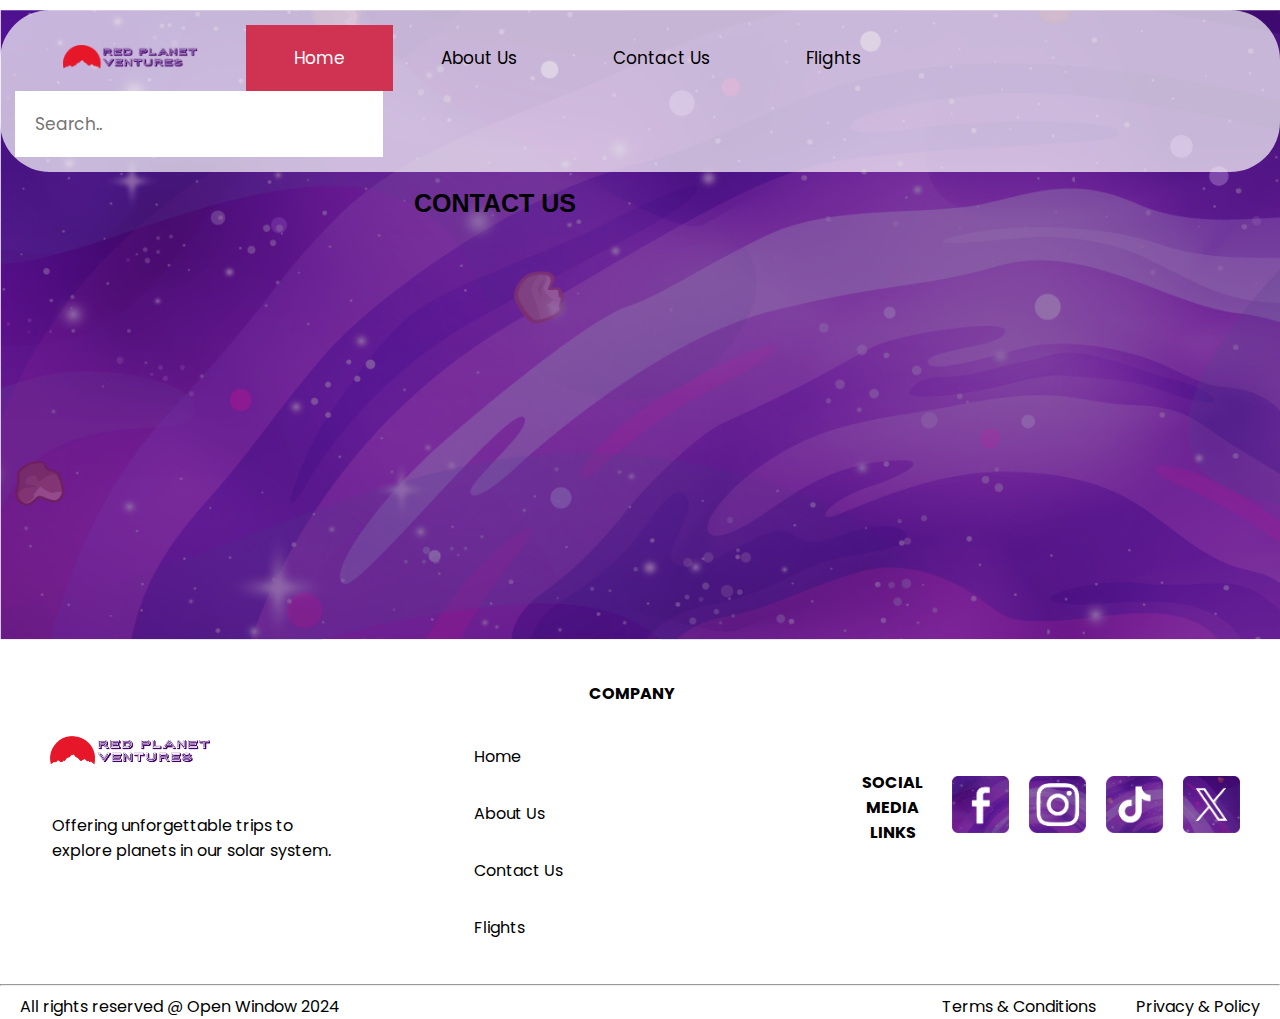
==== pages/About_Us.html @ e1e3e8b7 "Code was changed" ====
<!DOCTYPE html>
<html lang="en">
<head>

    <meta charset="UTF-8">
    <meta http-equiv="X-UX-Compatible" content="IE-edge">
    <meta name="viewport" content="width=device-width, initial-scale=1.0"/> 
    <meta name="keyword" content="HTML, CSS, Template, Bootstrap">
    <meta name="author" content="Nastasya Brink 241346">

    <title>RED PLANET VENTURES</title>

    <!--link bootstrap
        link javascript
        link Google Font files
        link CSS-->

    <link rel="stylesheet" href="../css/main.css">
    <link rel="preconnect" href="https://fonts.googleapis.com">
    <link rel="preconnect" href="https://fonts.gstatic.com" crossorigin>
    <link href="https://fonts.googleapis.com/css2?family=Poppins:ital,wght@0,100;0,200;0,300;0,400;0,500;0,600;0,700;0,800;0,900;1,100;1,200;1,300;1,400;1,500;1,600;1,700;1,800;1,900&display=swap" rel="stylesheet">
</head>

<body>
    <div class="flexHeaderImageContainer2">
    <nav>
        <div class="topNav">

            <a href="../index.html"><img src="../assets/RedPlanetVentures/RedPlanetVentures/Assets/Images/logo.png" width="135px"></a>
    
            <div class="topNavRight">
                <a class="active" href="../index.html">Home</a>
                <a href="About_Us.html">About Us</a>
                <a href="Contact_Us.html">Contact Us</a>
                <a href="Flights.html">Flights</a>
                <input type="text" placeholder="Search..">
            </div>
           </div>
    </nav>

    <header>
        <div class="flexContactContainer">
            <div class="flexHeadingContainer"><h1>Contact Us</h1></div>
            </div>
        </div>
    </header>

    <section>
        
    </section>

    <section>
        
    </section>

    <footer>
        <div class="flexFooterContainer">
            <div class="flexFooterContainer1">
                <div class="flexFooterItem1"><img src="../assets/RedPlanetVentures/RedPlanetVentures/Assets/Images/logo.png"></div>
                    <br>
                <p>Offering unforgettable trips to
                explore planets in our solar
                system. </p>
            </div>
    
            <div class="flexFooterContainer2">
                <h4>Company</h4>
                <p>Home</p>
                <p>About Us</p>
                <p>Contact Us</p>
                <p>Flights</p>
            </div>
    
            <h4>Social Media links</h4>
    
            <div class="flexFooterContainer3">
            
                <div class="flexFooterItem2"><img src="../assets/RedPlanetVentures/RedPlanetVentures/Assets/Images/smFacebook.png"></div>
    
                <div class="flexFooterItem2"><img src="../assets/RedPlanetVentures/RedPlanetVentures/Assets/Images/smInstagram.png"></div>
    
                <div class="flexFooterItem2"><img src="../assets/RedPlanetVentures/RedPlanetVentures/Assets/Images/smTicktock.png"></div>
    
                <div class="flexFooterItem2"><img src="../assets/RedPlanetVentures/RedPlanetVentures/Assets/Images/smX.png"></div>
    
            </div>
            </div>
            <hr class="solid">
            <div class="flexFooterContainer4">
    
               
            
                <div class="flexFooterItem6">
                    <div >All rights reserved @ Open Window 2024</div></div>
                <div class="flexFooterItem7">
                    <div>Terms & Conditions</div>
                    <div>Privacy & Policy</div>
                    </div></div>
               
    </footer>

    <script src="js/script.js"></script>
</body>
</html>
---- css/main.css ----
body {
    margin: 0;
    font-family: 'Poppins', sans-serif;
    width: 100%;
}

/*Headings/ text settings starts here............................................................................................................................................................................................*/  


h1{
    font-family: 'Porter-sans-inline-block-webfont', sans-serif;
    font-size: 25px;
    color: #000000;
    text-align: left;
    text-transform: uppercase;
    letter-spacing: 0px;
    margin-left: 30px;
}

h2{
    font-family: 'Poppins', sans-serif;
    font-size: 25px;
    color: #000000;
    text-align: left;
    text-transform: uppercase;
    letter-spacing: 0px;
    margin-left: 30px;
}

h2.heading{
    font-family: 'Poppins', sans-serif;
    font-size: 25px;
    color: #ffffff;
    text-align: left;
    text-transform: uppercase;
    letter-spacing: 0px;
    margin-left: 30px;
}

h3{
    font-family: 'Poppins', sans-serif;
    font-size: 16px;
    color: #000000;
    text-align: center;
    text-transform: uppercase;
    letter-spacing: 0px;
}

h3.heading{
    font-family: 'Poppins', sans-serif;
    font-size: 40px;
    color: #ffffff;
    text-align: left;
    text-transform: uppercase;
    letter-spacing: 0px;
    margin-left: 50px;
}

h4{
    font-family: 'Poppins', sans-serif;
    font-size: 16px;
    color: #000000;
    text-align: center;
    text-transform: uppercase;
    letter-spacing: 0px;
}

h5{
    color: #000000;
    text-align: center;
    font-family: 'Poppins', sans-serif;
    font-style: normal;
}

h6{
    color:#48aebf;
    text-align: left;
    font-family: 'Poppins', sans-serif;
    font-style: normal;
    margin-left: 30px;
}

.text6{
    color:#ffffff;
    text-align: left;
    font-family: 'Poppins', sans-serif;
    font-style: normal;
    font-size: 15px;
    margin-left: 50px;
    margin-bottom: 15px;
}

.text7{
    color:#000000;
    text-align: left;
    font-family: 'Poppins', sans-serif;
    font-style: normal;
    font-size: 15px;
}

p{
    font-family: 'Poppins', sans-serif;
    font-size: 16px;
    color: #000000;
    text-align: left;
    letter-spacing: 0px;
    margin-right: 20px;
    padding-left: 2em;
    padding-right: 2em;
}

.text{
    font-family: 'Poppins', sans-serif;
    font-size: 16px;
    color: #ffffff;
    text-align: left;
    letter-spacing: 0px;
    margin-right: 20px;
    padding-left: 2em;
    padding-right: 2em;
}

/*Headings/ text settings starts here............................................................................................................................................................................................*/ 

.flexHeaderImageContainer{
    background-image: url(../assets/RedPlanetVentures/RedPlanetVentures/Assets/Images/homePageHeader.png);
    background-size: cover;
    width: 100%;
    height: 100vh;
}

.flexHeaderImageContainer2{
    background-image: url(../assets/RedPlanetVentures/RedPlanetVentures/Assets/Images/headerbackBack.png);
    background-size: cover;
    width: 100%;
    height: 70vh;
}

/*navigation bar starts here............................................................................................................................................................................................*/  

/*navigation bar*/  
.topNav{ 
    overflow: hidden;
    background-color: #ffffffb1;
    margin-top: 10px;
    padding: 15px;
    border-radius: 50px;
}

/* links inside the navigation bar */
.topNav a{
    float: left;
    display: block;
    color: rgb(0, 0, 0);
    text-align: center;
    padding: 20px 48px;
    text-decoration: none;
    font-size: 17px;
}

.topNav img{
    float: left;
}

.topNavCenter {
    float: center;
}

/* Change the color of links on hover */
.topNav a:hover {
    background-color: #ddd;
    color: black;
}

/* "active" element to highlight the current page */
.topNav a.active {
    background-color: #d03252;
    color: white;
}

.topNav a.active:hover {
    background-color: #ddd;
    color: black;
}

/* search box inside the navigation bar */
.topNav input[type=text] {
    padding: 20px;
    border: none;
    margin-right: 16px;
    font-size: 17px;
    font-family: 'Poppins', sans-serif;
}

/*navigation bar ends here............................................................................................................................................................................................*/ 

.flexHomeContainer1{
    display: flex;
    width: 50%;
    max-width: 50%;
    flex-direction: row;
    align-items: left;
    justify-content: left;
    margin-top: 520px;
    margin-left: 100px;
    font-family: 'Poppins', sans-serif;
}

.flexHomeItem1 img{
    width: 350px;
    margin-left: 20px;
}

@font-face {
    font-family: 'PorterSans';
    src: url(../assets/RedPlanetVentures/RedPlanetVentures/Assets/Fonts/porter_sans_block/porter-sans-inline-block-webfont.woff) format(".woff");
}

.flexHomeContainerItem h1{
        max-width: 607px;
        text-align: center;
        margin: auto;
        font-size: 35px;
        font-family: 'PorterSans';
}
      
.flexHomeContainerItem h2{
    max-width: 607px;
    text-align: center;
    margin: auto;
    font-size: 25px;
    font-family: 'PorterSans';
}

.flexHomeContainer2{
    display: flex;
    width: 100%;
    height: 700px;
    flex-direction: row;
    background-color: #6a00bc;
}

.flexHomeItem1 img{
    width: 609px;
    height:  649px;
    text-align: left;
    margin: 50px;
}

.flexHomeContainer3{
    width: 50%;
    display: flex;
    flex-direction: column;
    justify-content: flex-start;
}

/*Slideshow starts here............................................................................................................................*/
* {box-sizing:border-box}

/* Slideshow container */
.slideshow-container {
  max-width: 1000px;
  position: relative;
  margin: auto;
}

/* Hide the images by default */
.mySlides {
  display: none;
}

/* Next & previous buttons */
.prev, .next {
  cursor: pointer;
  position: absolute;
  top: 50%;
  width: auto;
  margin-top: -22px;
  padding: 16px;
  color: white;
  font-weight: bold;
  font-size: 18px;
  transition: 0.6s ease;
  border-radius: 0 3px 3px 0;
  user-select: none;
}

/* Position the "next button" to the right */
.next {
  right: 0;
  border-radius: 3px 0 0 3px;
}

/* On hover, add a black background color with a little bit see-through */
.prev:hover, .next:hover {
  background-color: rgba(0,0,0,0.8);
}

/* Caption text */
.text {
  color: #f2f2f2;
  font-size: 15px;
  padding: 8px 12px;
  position: absolute;
  bottom: 8px;
  width: 100%;
  text-align: center;
}

/* Number text (1/4 etc) */
.numbertext {
  color: #f2f2f2;
  font-size: 12px;
  padding: 8px 12px;
  position: absolute;
  top: 0;
}

/* The dots/bullets/indicators */
.dot {
  cursor: pointer;
  height: 15px;
  width: 15px;
  margin: 0 2px;
  background-color: #bbb;
  border-radius: 50%;
  display: inline-block;
  transition: background-color 0.6s ease;
}

.active, .dot:hover {
  background-color: #717171;
}

/* Fading animation */
.fade {
  animation-name: fade;
  animation-duration: 1.5s;
}

@keyframes fade {
  from {opacity: .4}
  to {opacity: 1}
}

/*Slideshow end here............................................................................................................................*/

.flexHomeContainer4{
    display: flex;
    text-align: center;
    justify-content: center;
    padding: 5px;
    width: 30%;
    flex-direction: column;
    margin-left: 30px;
}

.button1{
    border: none;
    border-radius: 12px;
    color: rgb(255, 255, 255);
    background-color: #ff0000;
    width: 40%;
    padding: 17px 7px;
    text-align: center;
    text-decoration: none;
    display: inline-block;
    font-size: 16px;
    margin: 4px 2px;
    margin-left: 30px;
    transition-duration: 0.4s;
    cursor: pointer;
}

.button1:hover {
    background-color: #008CBA;
    color: white;
}

.flexHomeContainer5{
    width: 100%;
    height: 600px;
    display: flex;
    flex-direction: row;
    justify-content: center;
}

.flexHomeContainer6{
    display: flex;
    padding: 5px;
    width: 30%;
    flex-direction: column;
}

.flexHomeContainer7{
    display: flex;
    padding: 5px;
    width: 50%;
    flex-direction: column;
    justify-content: center;
}

.flexHomeItem2{
    width: 70%;
    display: flex;
    flex-direction: column;
    justify-content: flex-start;
}

.flexHomeContainer8{
    display: flex;
    width: 100%;
    flex-direction: column;
    background-color:#6a00bc;
}

.flexHomeContainer9{
    display: flex;
    flex-direction: row;
    align-items: center;
    justify-content: center;
    background-color:#6a00bc;
}

.rowItem {
    flex: 25%;
    padding: 5px;
}

.column{
    width: 100%;
    display: flex;
    flex-direction: column;
    justify-content: flex-start;
}

.row {
    display: flex;
}
  
  .column {
    flex: 25%;
    padding: 5px;
}

.flexButtonContainer{
    display: flex;
    width: 100%;
    align-items: left;
    justify-content: left;
}

.button2{
    border: none;
    border-radius: 12px;
    color: rgb(255, 255, 255);
    background-color: #ff0000;
    padding: 17px 7px;
    text-align: center;
    text-decoration: none;
    display: inline-block;
    font-size: 16px;
    margin: 15px 655px;
    transition-duration: 0.4s;
    cursor: pointer;
    align-items: center;
    justify-content: center;
  }

  .button2:hover {
    background-color: #008CBA;
    color: white;
  }
  
.button3{
    border: none;
    border-radius: 12px;
    color: rgb(255, 255, 255);
    background-color: #ff0000;
    padding: 17px 7px;
    width: 200px;
    text-align: center;
    text-decoration: none;
    display: inline-block;
    font-size: 16px;
    margin: 4px 2px;
    transition-duration: 0.4s;
    cursor: pointer;
    margin-left: 30px;
  }

  .button3:hover {
    background-color: #008CBA;
    color: white;
  }

  .button4{
    border: none;
    border-radius: 12px;
    color: rgb(255, 255, 255);
    background-color: #ff0000;
    padding: 17px 7px;
    width: 200px;
    text-align: center;
    text-decoration: none;
    display: inline-block;
    font-size: 16px;
    margin: 4px 2px;
    transition-duration: 0.4s;
    cursor: pointer;
  }

  .button4:hover {
    background-color: #008CBA;
    color: white;
  }

  .w3-button{
    border: none;
    border-radius: 12px;
    color: rgb(255, 255, 255);
    background-color: #6a00bc;
    padding: 20px;
    width: 100px;
    text-align: center;
    text-decoration: none;
    display: inline-block;
    font-size: 16px;
    margin: 4px 2px;
    transition-duration: 0.4s;
    cursor: pointer;
    margin-left: 30px;
  }

/*Contact Page starts here..........................................................................................................................................................................................................................................................................................................................................................................................*/

.flexContactContainer{
        display: flex;
        width: 100%;
        flex-direction: row;
        align-items: center;
        justify-content: center;
}

.flexHeadingContainer{
    width: 40%;
    text-align: center;
    font-size: 25px;
    font-family: 'Poppins', sans-serif;
}

.flexParagraphContainer{
    display: flex;
    width: 50%;
    max-width: 50%;
    flex-direction: column;
    align-items: left;
    justify-content: left;
    margin: 20px;
    float: left;
    font-family: 'Poppins', sans-serif;
}

.flexContactContainer1{
    display: flex;
    flex-direction: row;
    height: 765px;
}

.flexContactContainer2{
    display: flex;
    margin: 50px;
}

.flexContactItem1{
    margin-bottom: 50px;
}
/*...............................................................................................................................*/
.flexContactContainer3{
    display: flex;
    flex-direction: row;
    width: 100%
}

.flexContactContainer4{
    display: flex;
    flex-direction: column;
    width: 50%;
    margin: 50px;
}

.flexContactContainer5{
    display: flex;
    flex-direction: column;
    width: 50%;
    margin: 50px;
}

.flexContactContainer6{
    display: flex;
    flex-direction: column;
    width: 100%;
}

.flexContactContainer7{
    display: flex;
    flex-direction: column;
    width: 100%;
}

.flexContactContainer8{
    display: flex;
    flex-direction: row;
    width: 100%
}

.flexContactItem2{
   margin: none;
}

@font-face{
    font-family: 'Porter Sans Block';
    src: url(../assets/Fonts/porter-sans-inline-block-web_font.woff) format("woff");
}

.rootFont p{
    font-family: 'Porter Sans Block';
}

.placeholder input[type=text] {
    padding: 20px;
    border: none;
    margin-right: 16px;
    font-size: 17px;
    font-family: 'Poppins', sans-serif;
}

.placeholder input[type=email] {
    padding: 20px;
    border: none;
    margin-right: 16px;
    font-size: 17px;
    font-family: 'Poppins', sans-serif;
}

.placeholder input[type=password] {
    padding: 20px;
    border: none;
    margin-right: 16px;
    font-size: 17px;
    font-family: 'Poppins', sans-serif;
}

#contact{
    background-image: url(../assets/RedPlanetVentures/RedPlanetVentures/Assets/Images/formBack.png);
    background-size: cover;
    width: 100%;
    height: 795px;
    border-radius: 5%;
}

.flexFormItem1{
    display: flex;
    width: 80%;
    background-color: #ffffff;
    margin-left: 50px;
    margin-right: 50px;
    margin-bottom: 30px;
    padding: 15px;
    border-radius: 10px;
    border-color: #969696;
}

.flexFormItem2{
    display: flex;
    width: 80%;
    background-color: #ffffff;
    margin-top: 50px;
    margin-left: 50px;
    margin-right: 50px;
    margin-bottom: 50px;
    padding: 15px;
    border-radius: 10px;
    justify-content: flex-start;
}
/*the form ends here*/

/*Flight page starts here..........................................................................................................................................................................................................................................................................................................................................................................................................................................................*/

.flexHeaderContainer1{
    display: flex;
    width: 100%;
    flex-direction: row;
    align-items: center;
    justify-content: center;
}

.flexHeaderContainer2{
    display: flex;
    width: 100%;
    flex-direction: row;
    align-items: center;
    justify-content: center;
    background-color: #6a00bc;
    margin-bottom: 2px;
}

.flexbox1{
    display: flex;
    width: 50%;
}

.flexbox2 {
    display: flex;
    width: 50%;
}

#Show {
    background-image: url('/css/search_icon.png'); /* Add a search icon to input */
    background-position: 10px 12px; /* Position the search icon */
    background-repeat: no-repeat; /* Do not repeat the icon image */
    width: 100%; /* Full-width */
    font-size: 16px; /* Increase font-size */
    padding: 12px 20px 12px 40px; /* Add some padding */
    border: 1px solid #ddd; /* Add a grey border */
    margin-bottom: 12px; /* Add some space below the input */
}

#Sort_by {
    background-image: url('/css/search_icon.png'); /* Add a search icon to input */
    background-position: 10px 12px; /* Position the search icon */
    background-repeat: no-repeat; /* Do not repeat the icon image */
    width: 100%; /* Full-width */
    font-size: 16px; /* Increase font-size */
    padding: 12px 20px 12px 40px; /* Add some padding */
    border: 1px solid #ddd; /* Add a grey border */
    margin-bottom: 12px; /* Add some space below the input */
}

.flexFlightContainer1{
    display: flex;
    width: 100%;
    max-width: 100%;
    height: 600px;
    flex-direction: row;
    align-items: center;
    justify-content: center;
    background-color: #ffffff;
    margin-top: 15px;
    margin-bottom: 15px;
}

.flexFlightContainer2{
    display: flex;
    width: 50%;
    max-width: 50%;
    flex-direction: column;
    align-items: center;
    justify-content: center;
    float: left;
}

.flexFlightItem1 img{
    width: 350px;
    margin-left: 20px;
}

.flexFlightContainer3{
    display: flex;
    width: 50%;
    max-width: 50%;
    flex-direction: column;
}

.flexStarContainer1{
    display: flex;
    width: 90%;
    max-width: 90%;
    flex-direction: row;
    align-items: center;
    justify-content: left;
    margin-left: 20px;
    float: right;
    margin-left: 30px;
}

.checked {
    color: orange;
}

.vl {
    border-left: 3px solid #bbb;
    height: 25px;
    left: 20%;
    margin-left: 50px;
    padding: 10px;
    top: 0;
}

.flexInformationContainer{
    display: flex;
    width: 50%;
    max-width: 50%;
    flex-direction: column;
    justify-content: left;
    margin-left: 10px;
}

.text2{
    font-family: 'Poppins', sans-serif;
    font-size: 10px;
    color: #969696;
    text-align: left;
    letter-spacing: 0px;
    margin-right: 20px;
    padding-left: 2em;
    padding-right: 2em;
}

.text3{
    font-family: 'Poppins', sans-serif;
    font-size: 10px;
    color: #ffffff;
    text-align: left;
    letter-spacing: 0px;
    margin-right: 20px;
    padding-left: 2em;
    padding-right: 2em;
}

.text4{
    font-family: 'Poppins', sans-serif;
    font-size: 16px;
    color: #00ffff;
    text-align: left;
    letter-spacing: 0px;
    margin-right: 20px;
    padding-left: 2em;
    padding-right: 2em;
}

.text5{
    font-family: 'Poppins', sans-serif;
    font-size: 16px;
    color: #969696;
    text-align: left;
    letter-spacing: 0px;
    margin-right: 20px;
    padding-left: 2em;
    padding-right: 2em;
}

.flexFlightContainer4{
    display: flex;
    width: 100%;
    max-width: 100%;
    height: 630px;
    flex-direction: row;
    align-items: center;
    justify-content: center;
    background-color: #6a00bc;
    margin-top: 15px;
    margin-bottom: 15px;
}

.flexFlightContainer5{
    display: flex;
    width: 50%;
    max-width: 50%;
    flex-direction: column;
    align-items: center;
    justify-content: center;
    float: left;
    margin-top: 15px;
    margin-bottom: 15px;
}

.flexFlightContainer6{
    display: flex;
    width: 50%;
    max-width: 50%;
    flex-direction: column;
}

.flexInformationContainer{
    display: flex;
    width: 50%;
    max-width: 50%;
    flex-direction: column;
    justify-content: left;
}

.w3-button2{
    border: none;
    border-radius: 12px;
    color: rgb(255, 255, 255);
    background-color: #48aebf;
    padding: 20px;
    width: 100px;
    text-align: center;
    text-decoration: none;
    display: inline-block;
    font-size: 16px;
    margin: 4px 2px;
    transition-duration: 0.4s;
    cursor: pointer;
    margin-left: 30px;
  }

/*Footer starts here..............................................................................................................................*/
.flexFooterContainer{
    display: flex;
    flex: 100%;
    flex-direction: row;
    align-items: center;
    justify-content: center;
    width: 100%;
    max-width: 100%;
}

.flexFooterContainer1{
    display: flex;
    flex: auto;
    width: 50%;
    max-width: 50%;
    flex-direction: column;
    align-items: center;
    justify-content: center;
    margin: 20px;
    float: left;
}

.flexFooterItem1 img{
    width: 50%;
    padding-left: 30px;
}

.flexFooterContainer2{
    display: flex;
    flex: auto;
    width: 50%;
    max-width: 50%;
    flex-direction: column;
    align-items: left;
    justify-content: left;
    margin: 20px;
}

.flexFooterContainer3{
    display: flex;
    flex: auto;
    flex-direction: row;
    align-items: center;
    justify-content: center;
    margin-right: 30px;
}

    .flexFooterItem2 img{
        flex: 25%;
        width: 77px;
        padding: 10px;
    }

.flexFooterContainer4{
    display: flex;
    flex-direction: row;
    justify-content: space-between;
    width: 100%;
    color: #000000;
}

.flexFooterItem6{
    display: flex;
    flex-direction: row;
    justify-content: left;
}

.flexFooterItem6 div{
    padding: 0px 20px;
}

.flexFooterItem7{
    display: flex;
    flex-direction: row;
    justify-content: right;
}

.flexFooterItem7 div{
    padding: 0px 20px;
}

/* divider line */
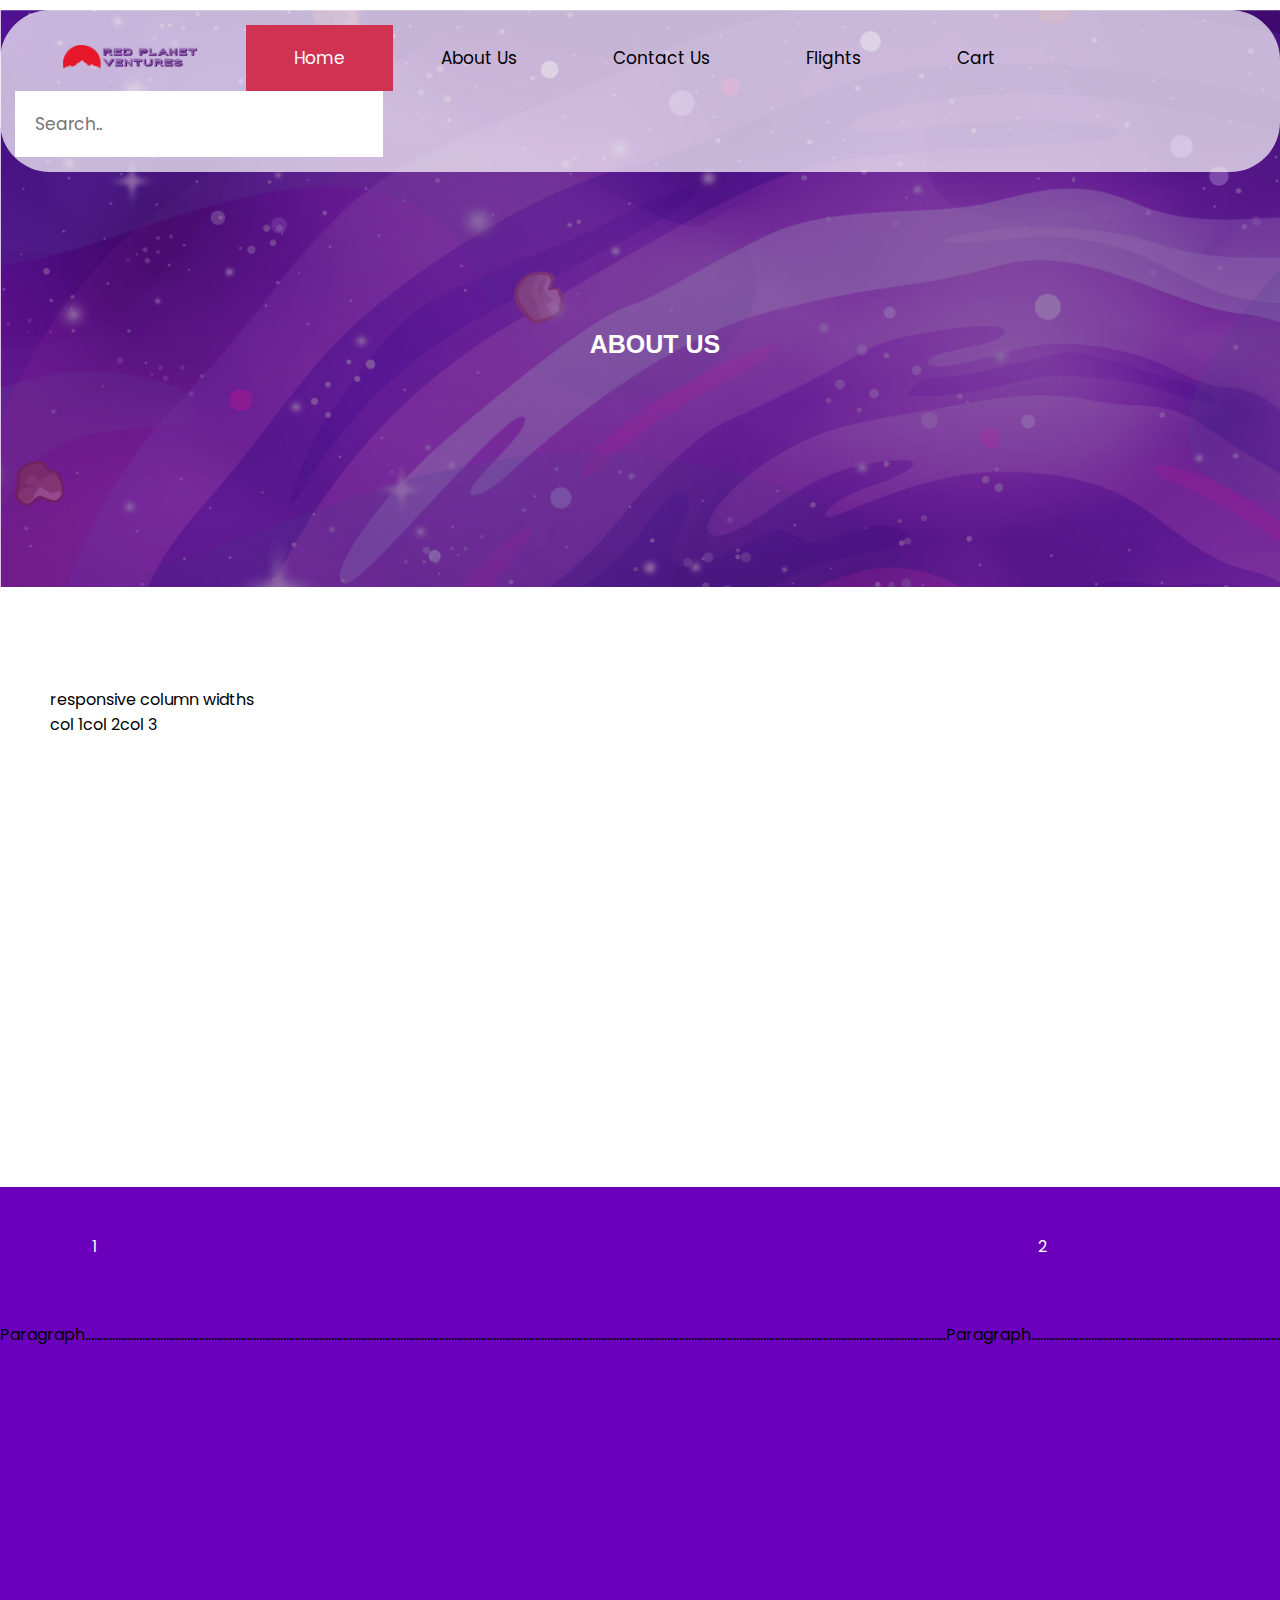
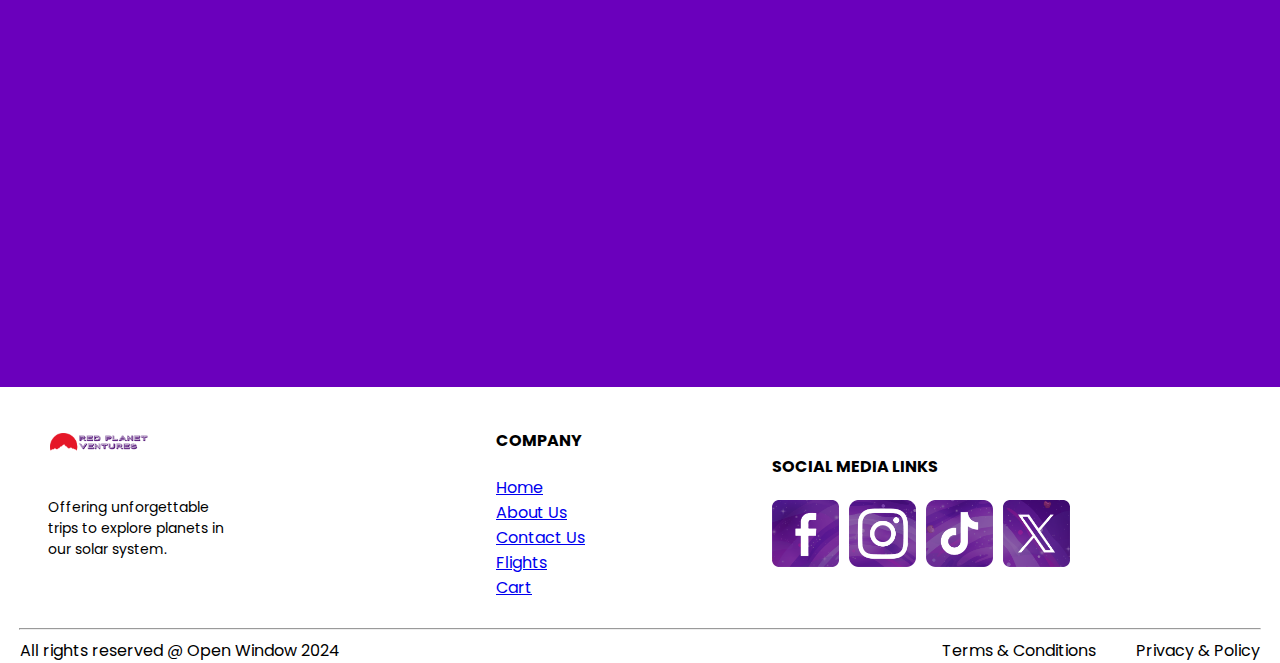
==== commit d1f76c65: "Code was changed" ====
--- a/pages/About_Us.html
+++ b/pages/About_Us.html
@@ -18,7 +18,11 @@
     <link rel="stylesheet" href="../css/main.css">
     <link rel="preconnect" href="https://fonts.googleapis.com">
     <link rel="preconnect" href="https://fonts.gstatic.com" crossorigin>
+    <link href="https://cdn.jsdelivr.net/npm/bootstrap@5.3.3/dist/css/bootstrap.min.css">
+    <link href="C:\Users\brink\Documents\GitHub\Nastasya_Brink_241346_DV100_Term1_Task3\assets\RedPlanetVentures\RedPlanetVentures\Assets\Fonts\porter_sans_block\porter-sans-inline-block-webfont.woff" rel="stylesheet">
     <link href="https://fonts.googleapis.com/css2?family=Poppins:ital,wght@0,100;0,200;0,300;0,400;0,500;0,600;0,700;0,800;0,900;1,100;1,200;1,300;1,400;1,500;1,600;1,700;1,800;1,900&display=swap" rel="stylesheet">
+    <!-- icon library for the stars -->
+    <link rel="stylesheet" href="https://cdnjs.cloudflare.com/ajax/libs/font-awesome/4.7.0/css/font-awesome.min.css">
 </head>
 
 <body>
@@ -33,21 +37,97 @@
                 <a href="About_Us.html">About Us</a>
                 <a href="Contact_Us.html">Contact Us</a>
                 <a href="Flights.html">Flights</a>
-                <input type="text" placeholder="Search..">
+                <a href="cart.html">Cart</a>
+                <input type="search" placeholder="Search.."
+                onsearch="myFunction()">
             </div>
            </div>
     </nav>
 
     <header>
-        <div class="flexContactContainer">
-            <div class="flexHeadingContainer"><h1>Contact Us</h1></div>
+        <div class="flexHeaderContainer1">
+            <h1 class="heading">About Us</h1>
             </div>
-        </div>
     </header>
 
     <section>
-        
+        <div class="flexAboutContainer1">
+            <div class="flexAboutContainer2">
+        <div class="container-lg my-5">
+            <div class="text14">responsive column widths</div>
+            <div class="row gy-3"> <!-- manually change gutter using g{d}-{n} -->
+              <div class="col-sm-4 col-lg-6">
+                <div class="p-5 bg-primary text-light">col 1</div>
+              </div>
+              <div class="col-sm-4 col-lg-3">
+                <div class="p-5 bg-primary text-light">col 2</div>
+              </div>
+              <div class="col-sm-4 col-lg-3">
+                <div class="p-5 bg-primary text-light">col 3</div>
+              </div>
+            </div>
+          </div>
+        </div>
+    </div>
     </section>
+
+    <section>
+        <div class="flexWorkContainer1">
+        <!--bootstrap_grid-->
+          <div class="container-lg my-5">
+            <div class="text14">Our Founders</div>
+            <div class="row">
+              <div class="col">
+                <div class="p-5 bg-danger">
+                  <div class="flexWorkContainer2">
+                    <div class="flexNumberContainer">
+                      <div class="text15">1</div>
+                    </div>
+                    <div class="flexWorkContainer3">
+                        <div class="text16">Paragraph...............................................................................................................................................................................................................................................................................................</div>
+                    </div>
+                  </div>
+                </div>
+              </div>
+              <div class="col">
+                <div class="p-5 bg-danger">
+                  <div class="flexWorkContainer2">
+                    <div class="flexNumberContainer">
+                        <div class="text15">2</div>
+                    </div>
+                    <div class="flexWorkContainer3">
+                        <div class="text16">Paragraph...............................................................................................................................................................................................................................................................................................</div>
+                    </div>
+                  </div>
+                </div>
+              </div>
+              <div class="col">
+                <div class="p-5 bg-danger">
+                  <div class="flexWorkContainer2">
+                    <div class="flexNumberContainer">
+                        <div class="text15">3</div>
+                    </div>
+                    <div class="flexWorkContainer3">
+                        <div class="text16">Paragraph...............................................................................................................................................................................................................................................................................................</div>
+                    </div>
+                  </div>
+                </div>
+              </div>
+              <div class="col">
+                <div class="p-5 bg-danger"><div class="flexWorkContainer2">
+                  <div class="flexNumberContainer">
+                    <div class="text15">4</div>
+                  </div>
+                  <div class="flexWorkContainer3">
+                    <div class="text16">Paragraph...............................................................................................................................................................................................................................................................................................</div>
+                  </div>
+                </div>
+              </div>
+              </div>
+            </div>
+          </div>
+        </div>
+      </section>
 
     <section>
         
@@ -56,40 +136,38 @@
     <footer>
         <div class="flexFooterContainer">
             <div class="flexFooterContainer1">
-                <div class="flexFooterItem1"><img src="../assets/RedPlanetVentures/RedPlanetVentures/Assets/Images/logo.png"></div>
-                    <br>
-                <p>Offering unforgettable trips to
-                explore planets in our solar
-                system. </p>
+                    <div class="flexFooterItem1"><img src="../assets/RedPlanetVentures/RedPlanetVentures/Assets/Images/logo.png"></div>
+                        <br>
+                    <p>Offering unforgettable trips to
+                    explore planets in our solar
+                    system. </p>
+                </div>
+    
+            <div class="flexFooterContainer2">
+                <h4 class="heading">Company</h4>
+                <a href="../index.html" class="btn btn-success">Home</a>
+                <a href="../pages/About_Us.html" class="btn btn-success">About Us</a>
+                <a href="../pages/Contact_Us.html" class="btn btn-success">Contact Us</a>
+                <a href="../pages/Flights.html" class="btn btn-success">Flights</a>
+                <a href="../pages/cart.html" class="btn btn-success">Cart</a>
             </div>
     
-            <div class="flexFooterContainer2">
-                <h4>Company</h4>
-                <p>Home</p>
-                <p>About Us</p>
-                <p>Contact Us</p>
-                <p>Flights</p>
+            <div class="flexFooterContainer3">
+                <h4 class="heading">Social Media links</h4>
+                <div class="flexFooterContainer4">
+                    <div class="flexFooterItem2"><img src="../assets/RedPlanetVentures/RedPlanetVentures/Assets/Images/smFacebook.png"></div>
+    
+                    <div class="flexFooterItem2"><img src="../assets/RedPlanetVentures/RedPlanetVentures/Assets/Images/smInstagram.png"></div>
+    
+                    <div class="flexFooterItem2"><img src="../assets/RedPlanetVentures/RedPlanetVentures/Assets/Images/smTicktock.png"></div>
+    
+                    <div class="flexFooterItem2"><img src="../assets/RedPlanetVentures/RedPlanetVentures/Assets/Images/smX.png"></div>
+                </div>
             </div>
+        </div>
     
-            <h4>Social Media links</h4>
-    
-            <div class="flexFooterContainer3">
-            
-                <div class="flexFooterItem2"><img src="../assets/RedPlanetVentures/RedPlanetVentures/Assets/Images/smFacebook.png"></div>
-    
-                <div class="flexFooterItem2"><img src="../assets/RedPlanetVentures/RedPlanetVentures/Assets/Images/smInstagram.png"></div>
-    
-                <div class="flexFooterItem2"><img src="../assets/RedPlanetVentures/RedPlanetVentures/Assets/Images/smTicktock.png"></div>
-    
-                <div class="flexFooterItem2"><img src="../assets/RedPlanetVentures/RedPlanetVentures/Assets/Images/smX.png"></div>
-    
-            </div>
-            </div>
-            <hr class="solid">
-            <div class="flexFooterContainer4">
-    
-               
-            
+            <hr class="solid" width="97%">
+            <div class="flexFooterContainer5">
                 <div class="flexFooterItem6">
                     <div >All rights reserved @ Open Window 2024</div></div>
                 <div class="flexFooterItem7">
@@ -99,6 +177,7 @@
                
     </footer>
 
+    
     <script src="js/script.js"></script>
 </body>
 </html>
--- a/css/main.css
+++ b/css/main.css
@@ -9,9 +9,19 @@
 
 
 h1{
+    font-family: url(C:\Users\brink\Documents\GitHub\Nastasya_Brink_241346_DV100_Term1_Task3\assets\RedPlanetVentures\RedPlanetVentures\Assets\Fonts\porter_sans_block\porter-sans-inline-block-webfont.woff);
+    font-size: 25px;
+    color: #000000;
+    text-align: left;
+    text-transform: uppercase;
+    letter-spacing: 0px;
+    margin-left: 30px;
+}
+
+h1.heading{
     font-family: 'Porter-sans-inline-block-webfont', sans-serif;
     font-size: 25px;
-    color: #000000;
+    color: #ffffff;
     text-align: left;
     text-transform: uppercase;
     letter-spacing: 0px;
@@ -66,6 +76,15 @@
     letter-spacing: 0px;
 }
 
+h4.heading{
+    font-family: 'Poppins', sans-serif;
+    font-size: 16px;
+    color: #000000;
+    text-align: left;
+    text-transform: uppercase;
+    letter-spacing: 0px;
+}
+
 h5{
     color: #000000;
     text-align: center;
@@ -80,6 +99,67 @@
     font-style: normal;
     margin-left: 30px;
 }
+
+h6.heading{
+    color:#00d9ff;
+    text-align: center;
+    font-family: 'Poppins', sans-serif;
+    font-style: normal;
+}
+
+.text1{
+    color:#48aebf;
+    font-size: small;
+    text-align: left;
+    font-family: 'Poppins', sans-serif;
+    font-style: normal;
+    margin-left: 30px;
+}
+
+.text2{
+    font-family: 'Poppins', sans-serif;
+    font-size: 10px;
+    color: #969696;
+    text-align: left;
+    letter-spacing: 0px;
+    margin-right: 20px;
+    padding-left: 2em;
+    padding-right: 2em;
+}
+
+.text3{
+    font-family: 'Poppins', sans-serif;
+    font-size: 10px;
+    color: #ffffff;
+    text-align: left;
+    letter-spacing: 0px;
+    margin-right: 20px;
+    padding-left: 2em;
+    padding-right: 2em;
+}
+
+.text4{
+    font-family: 'Poppins', sans-serif;
+    font-size: 16px;
+    color: #00ffff;
+    text-align: left;
+    letter-spacing: 0px;
+    margin-right: 20px;
+    padding-left: 2em;
+    padding-right: 2em;
+}
+
+.text5{
+    font-family: 'Poppins', sans-serif;
+    font-size: 16px;
+    color: #969696;
+    text-align: left;
+    letter-spacing: 0px;
+    margin-right: 20px;
+    padding-left: 2em;
+    padding-right: 2em;
+}
+
 
 .text6{
     color:#ffffff;
@@ -92,16 +172,88 @@
 }
 
 .text7{
-    color:#000000;
-    text-align: left;
-    font-family: 'Poppins', sans-serif;
-    font-style: normal;
-    font-size: 15px;
-}
+    font-family: 'Poppins', sans-serif;
+    font-size: 14px;
+    color: #ffffff;
+    text-align: left;
+    letter-spacing: 0px;
+    margin-top: 20px;
+    margin-right: 20px;
+    margin-bottom: 20px;
+    padding-left: 2em;
+    padding-right: 2em;
+}
+
+.text10{
+    font-family: 'Poppins', sans-serif;
+    font-size: 25px;
+    font-weight: 500;
+    color: #ffffff;
+    text-align: center;
+    letter-spacing: 1px;
+}
+
+.text9{
+    font-family: 'Poppins', sans-serif;
+    font-size: 16px;
+    font-weight: 400;
+    color: #ffffff;
+    text-align: center;
+    letter-spacing: 0px;
+    margin-top: 20px;
+}
+
+.text11{
+    font-family: 'Poppins', sans-serif;
+    font-size: 40px;
+    font-weight: 600;
+    color: #ffffff;
+    text-align: left;
+    letter-spacing: 0px;
+    margin-left: 30px;
+}
+
+.text12{
+    font-family: 'Poppins', sans-serif;
+    font-size: 40px;
+    font-weight: 600;
+    color: #6a00bc;
+    text-align: left;
+    letter-spacing: 0px;
+    margin-left: 30px;
+}
+
+.text13{
+    font-family: 'Poppins', sans-serif;
+    font-size: 40px;
+    font-weight: 600;
+    color: #ffffff;
+    text-align: center;
+    letter-spacing: 0px;
+    margin-bottom: 20px;
+}
+
+.text14{
+    color: rgb(0, 0, 0);
+    text-align: center;
+}
+
+.text15{
+    color: rgb(255, 255, 255);
+    text-align: center;
+    margin-left: 32px;
+    margin-top: 22px;
+}
+
+.text16{
+    color: rgb(0, 0, 0);
+    text-align: left;
+}
+
 
 p{
     font-family: 'Poppins', sans-serif;
-    font-size: 16px;
+    font-size: 14px;
     color: #000000;
     text-align: left;
     letter-spacing: 0px;
@@ -128,6 +280,7 @@
     background-size: cover;
     width: 100%;
     height: 100vh;
+    margin: none;
 }
 
 .flexHeaderImageContainer2{
@@ -135,6 +288,7 @@
     background-size: cover;
     width: 100%;
     height: 70vh;
+    margin: none;
 }
 
 /*navigation bar starts here............................................................................................................................................................................................*/  
@@ -185,7 +339,7 @@
 }
 
 /* search box inside the navigation bar */
-.topNav input[type=text] {
+.topNav input[type=search] {
     padding: 20px;
     border: none;
     margin-right: 16px;
@@ -297,26 +451,6 @@
   background-color: rgba(0,0,0,0.8);
 }
 
-/* Caption text */
-.text {
-  color: #f2f2f2;
-  font-size: 15px;
-  padding: 8px 12px;
-  position: absolute;
-  bottom: 8px;
-  width: 100%;
-  text-align: center;
-}
-
-/* Number text (1/4 etc) */
-.numbertext {
-  color: #f2f2f2;
-  font-size: 12px;
-  padding: 8px 12px;
-  position: absolute;
-  top: 0;
-}
-
 /* The dots/bullets/indicators */
 .dot {
   cursor: pointer;
@@ -371,6 +505,7 @@
     margin-left: 30px;
     transition-duration: 0.4s;
     cursor: pointer;
+    margin-top: 30px;
 }
 
 .button1:hover {
@@ -383,22 +518,25 @@
     height: 600px;
     display: flex;
     flex-direction: row;
-    justify-content: center;
 }
 
 .flexHomeContainer6{
     display: flex;
     padding: 5px;
-    width: 30%;
-    flex-direction: column;
+    width: 50%;
+    flex-direction: column;
+    justify-content: center;
+    margin-left: 100px;
 }
 
 .flexHomeContainer7{
     display: flex;
     padding: 5px;
-    width: 50%;
-    flex-direction: column;
-    justify-content: center;
+    width: 90%;
+    flex-direction: column;
+    justify-content: center;
+    align-items: center;
+    margin-right: 50px;
 }
 
 .flexHomeItem2{
@@ -411,6 +549,7 @@
 .flexHomeContainer8{
     display: flex;
     width: 100%;
+    height: 760px;
     flex-direction: column;
     background-color:#6a00bc;
 }
@@ -418,9 +557,18 @@
 .flexHomeContainer9{
     display: flex;
     flex-direction: row;
+    margin-left: 50px;
+}
+
+.flexHomeContainer10{
+    display: flex;
+    flex-direction: column;
+    width: 25%;
     align-items: center;
-    justify-content: center;
-    background-color:#6a00bc;
+    text-align: center;
+    justify-content: center;
+    margin-right: 50px;
+    margin-bottom: 20px;
 }
 
 .rowItem {
@@ -461,7 +609,7 @@
     text-decoration: none;
     display: inline-block;
     font-size: 16px;
-    margin: 15px 655px;
+    margin: 15px 685px;
     transition-duration: 0.4s;
     cursor: pointer;
     align-items: center;
@@ -516,6 +664,26 @@
     color: white;
   }
 
+  .button5{
+    border: none;
+    border-radius: 12px;
+    color: rgb(255, 255, 255);
+    background-color: #ff0000;
+    padding: 17px 7px;
+    width: 200px;
+    text-align: center;
+    text-decoration: none;
+    display: inline-block;
+    font-size: 16px;
+    transition-duration: 0.4s;
+    cursor: pointer;
+  }
+
+  .button5:hover {
+    background-color: #008CBA;
+    color: white;
+  }
+
   .w3-button{
     border: none;
     border-radius: 12px;
@@ -535,14 +703,6 @@
 
 /*Contact Page starts here..........................................................................................................................................................................................................................................................................................................................................................................................*/
 
-.flexContactContainer{
-        display: flex;
-        width: 100%;
-        flex-direction: row;
-        align-items: center;
-        justify-content: center;
-}
-
 .flexHeadingContainer{
     width: 40%;
     text-align: center;
@@ -556,8 +716,9 @@
     max-width: 50%;
     flex-direction: column;
     align-items: left;
-    justify-content: left;
-    margin: 20px;
+    justify-content: center;
+    margin-left: 100px;
+    margin-right: 100px;
     float: left;
     font-family: 'Poppins', sans-serif;
 }
@@ -566,6 +727,7 @@
     display: flex;
     flex-direction: row;
     height: 765px;
+    margin-top: 80px;
 }
 
 .flexContactContainer2{
@@ -587,7 +749,7 @@
     display: flex;
     flex-direction: column;
     width: 50%;
-    margin: 50px;
+    margin: 100px;
 }
 
 .flexContactContainer5{
@@ -669,20 +831,19 @@
     margin-bottom: 30px;
     padding: 15px;
     border-radius: 10px;
-    border-color: #969696;
+    border: none;
 }
 
 .flexFormItem2{
     display: flex;
     width: 80%;
-    background-color: #ffffff;
     margin-top: 50px;
     margin-left: 50px;
     margin-right: 50px;
     margin-bottom: 50px;
-    padding: 15px;
     border-radius: 10px;
     justify-content: flex-start;
+    border: none;
 }
 /*the form ends here*/
 
@@ -691,6 +852,7 @@
 .flexHeaderContainer1{
     display: flex;
     width: 100%;
+    height: 345px;
     flex-direction: row;
     align-items: center;
     justify-content: center;
@@ -762,6 +924,7 @@
 }
 
 .flexFlightItem1 img{
+    display: block;
     width: 350px;
     margin-left: 20px;
 }
@@ -785,13 +948,13 @@
     margin-left: 30px;
 }
 
-.checked {
+.one {
     color: orange;
 }
 
 .vl {
     border-left: 3px solid #bbb;
-    height: 25px;
+    height: 50px;
     left: 20%;
     margin-left: 50px;
     padding: 10px;
@@ -807,49 +970,6 @@
     margin-left: 10px;
 }
 
-.text2{
-    font-family: 'Poppins', sans-serif;
-    font-size: 10px;
-    color: #969696;
-    text-align: left;
-    letter-spacing: 0px;
-    margin-right: 20px;
-    padding-left: 2em;
-    padding-right: 2em;
-}
-
-.text3{
-    font-family: 'Poppins', sans-serif;
-    font-size: 10px;
-    color: #ffffff;
-    text-align: left;
-    letter-spacing: 0px;
-    margin-right: 20px;
-    padding-left: 2em;
-    padding-right: 2em;
-}
-
-.text4{
-    font-family: 'Poppins', sans-serif;
-    font-size: 16px;
-    color: #00ffff;
-    text-align: left;
-    letter-spacing: 0px;
-    margin-right: 20px;
-    padding-left: 2em;
-    padding-right: 2em;
-}
-
-.text5{
-    font-family: 'Poppins', sans-serif;
-    font-size: 16px;
-    color: #969696;
-    text-align: left;
-    letter-spacing: 0px;
-    margin-right: 20px;
-    padding-left: 2em;
-    padding-right: 2em;
-}
 
 .flexFlightContainer4{
     display: flex;
@@ -908,6 +1028,134 @@
     margin-left: 30px;
   }
 
+  /*Image fade effect..............................................................................................................................*/
+
+  .overlay {
+    position: absolute;
+    top: 0;
+    bottom: 0;
+    left: 0;
+    right: 0;
+    width: 350px;
+    height: 500px;
+    opacity: 0;
+    transition: .5s ease;
+    background-color: #008CBA;
+  }
+  
+  .flexFlightContainer2:hover .overlay {
+    opacity: 1;
+  }
+  
+  .text8 {
+    color: white;
+    font-size: 20px;
+    position: absolute;
+    top: 50%;
+    left: 50%;
+    -webkit-transform: translate(-50%, -50%);
+    -ms-transform: translate(-50%, -50%);
+    transform: translate(-50%, -50%);
+    text-align: center;
+  }
+
+  /*Image fade effect..............................................................................................................................*/
+
+/*About page starts here..........................................................................................................................................................................................................................................................................................................................................................................................................................................................*/
+
+.flexAboutContainer1{
+    display: flex;
+    flex-direction: row;
+    width: 100%;
+    height: 600px;
+    margin-top: 70px;
+    background-color: #ffffff;
+}
+
+.flexAboutContainer2{
+    display: flex;
+    flex-direction: row;
+    width: 100%;
+    margin-top: 100px;
+    margin-left: 50px;
+}
+
+.flexWorkContainer1{
+    display: flex;
+    flex-direction: row;
+    width: 100%;
+    height: 800px;
+    background-color: #6a00bc;
+    text-align: center;
+}
+
+.flexWorkContainer2{
+    display: flex;
+    flex-direction: column;
+    width: 100%;
+    height: 500px;
+    text-align: center;
+}
+
+.flexWorkContainer3{
+    display: flex;
+    flex-direction: column;
+    text-align: flex-start;
+    margin-top: 30px;
+}
+
+.flexNumberContainer{
+    display: flex;
+    flex-direction: row;
+    width: 80px;
+    height: 80px;
+    text-align: center;
+    border-radius: 50%;
+    margin-left: 60px;
+    background-color: #6a00bc;
+}
+
+/*Cart page starts here..........................................................................................................................................................................................................................................................................................................................................................................................................................................................*/
+.flexCartContainer1 {
+        display: flex;
+        flex-direction: row;
+        width: 100%;
+        height: 800px;
+        background-color: #6a00bc;
+        text-align: center;
+}
+
+.flexCartContainer2 {
+    display: flex;
+    flex-direction: column;
+    width: 50%;
+    height: 700px;
+    text-align: center;
+}
+
+.flexCartContainer3 {
+    display: flex;
+    flex-direction: column;
+    width: 50%;
+    height: 700px;
+    text-align: center;
+}
+
+.flexCartContainer4 {
+    display: flex;
+    flex-direction: column;
+    width: 100%;
+    height: 50%;
+    text-align: left;
+}
+
+.flexDisclaimerContainer {
+    display: flex;
+    flex-direction: column;
+    width: 100%;
+    height: 50%;
+}
+
 /*Footer starts here..............................................................................................................................*/
 .flexFooterContainer{
     display: flex;
@@ -945,24 +1193,26 @@
     align-items: left;
     justify-content: left;
     margin: 20px;
-}
-
-.flexFooterContainer3{
+    margin-left: 200px;
+    position: relative;
+}
+
+.flexFooterContainer4{
     display: flex;
     flex: auto;
     flex-direction: row;
     align-items: center;
     justify-content: center;
-    margin-right: 30px;
+    margin-right: 200px;
 }
 
     .flexFooterItem2 img{
         flex: 25%;
         width: 77px;
-        padding: 10px;
+        padding-right: 10px;
     }
 
-.flexFooterContainer4{
+.flexFooterContainer5{
     display: flex;
     flex-direction: row;
     justify-content: space-between;
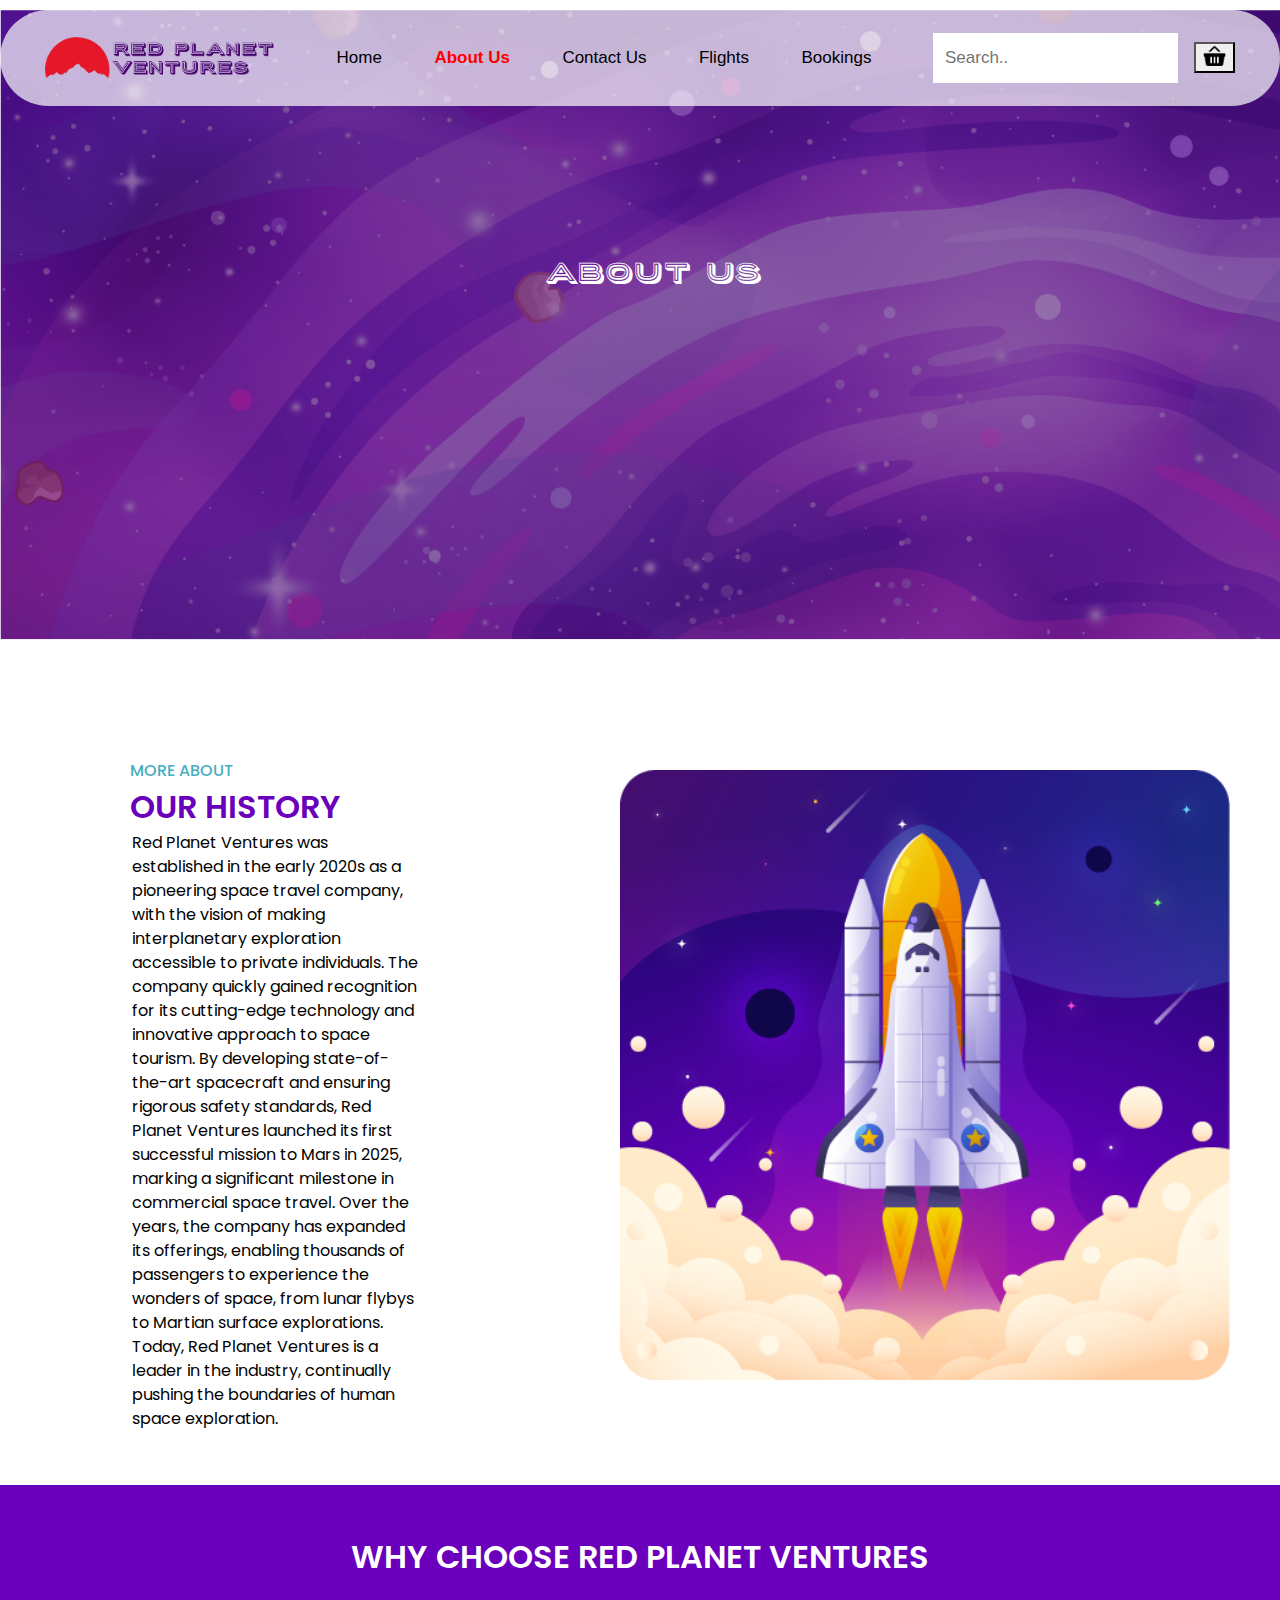
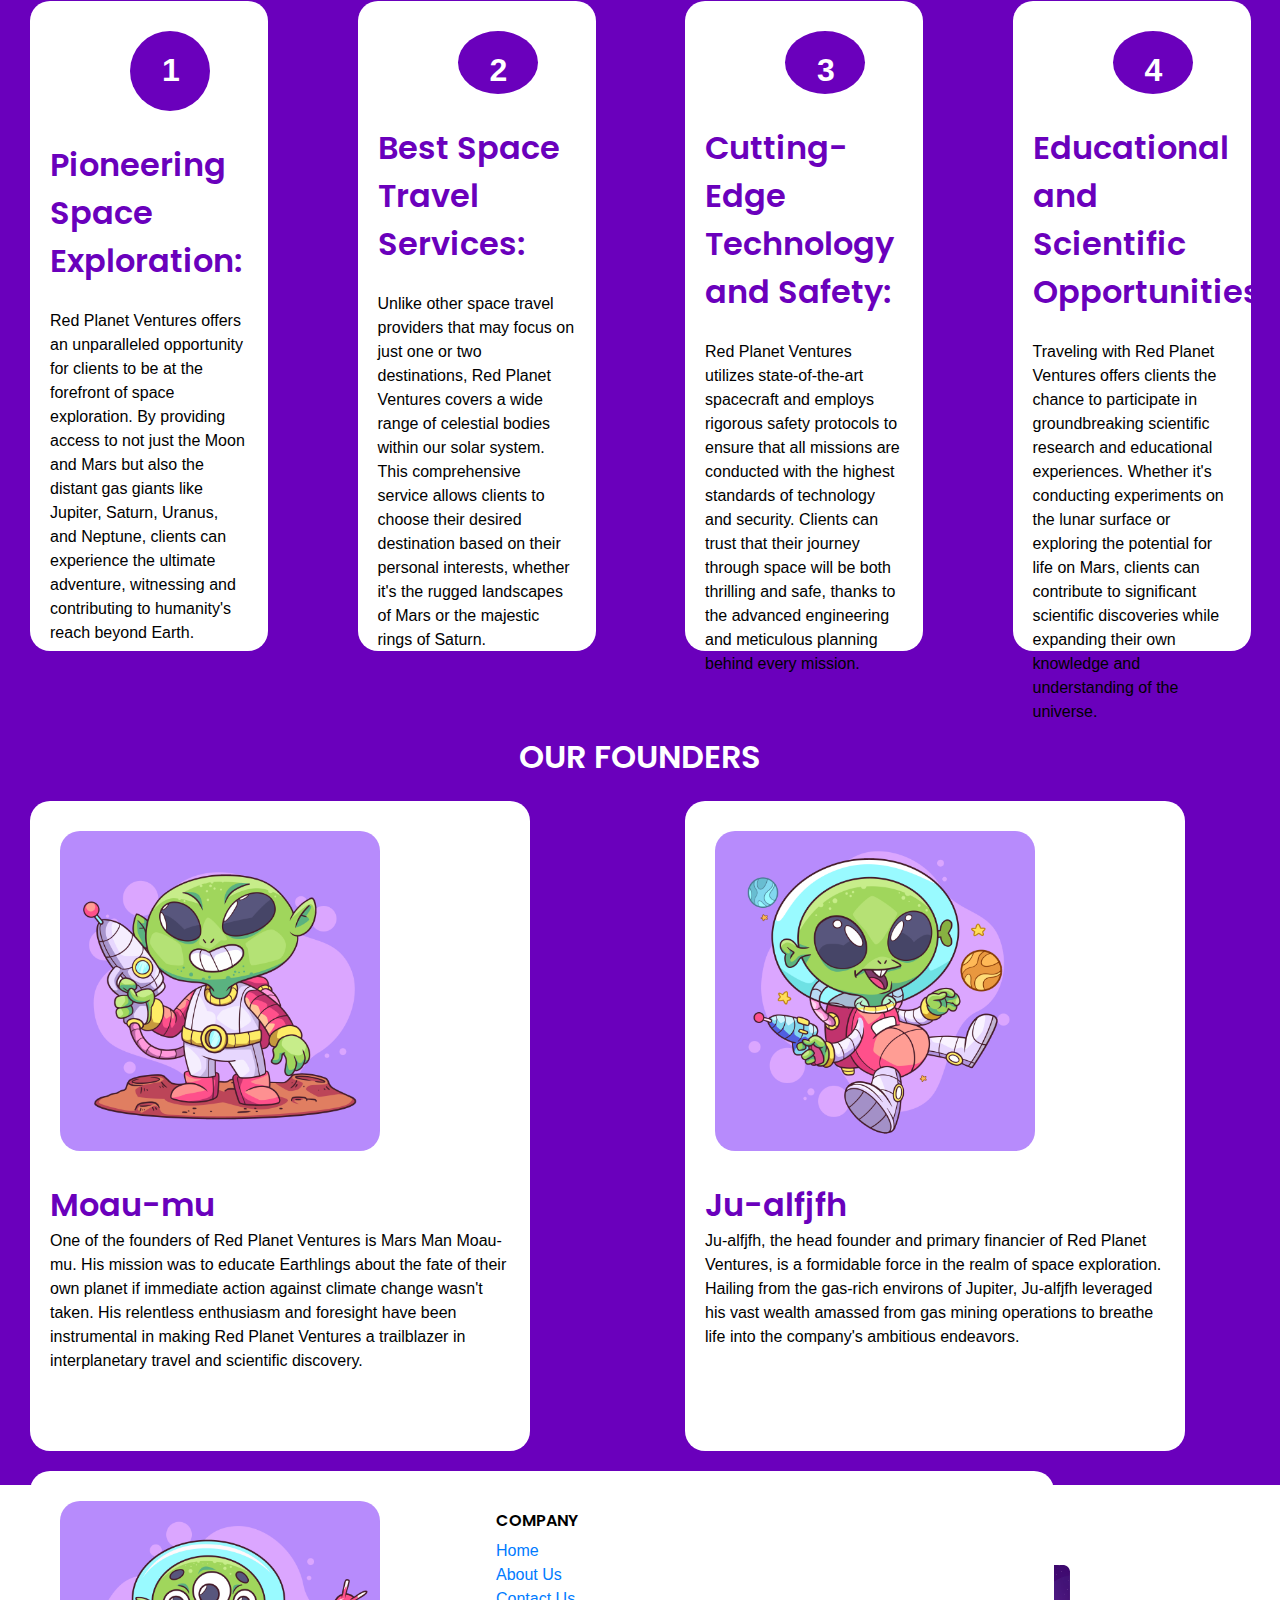
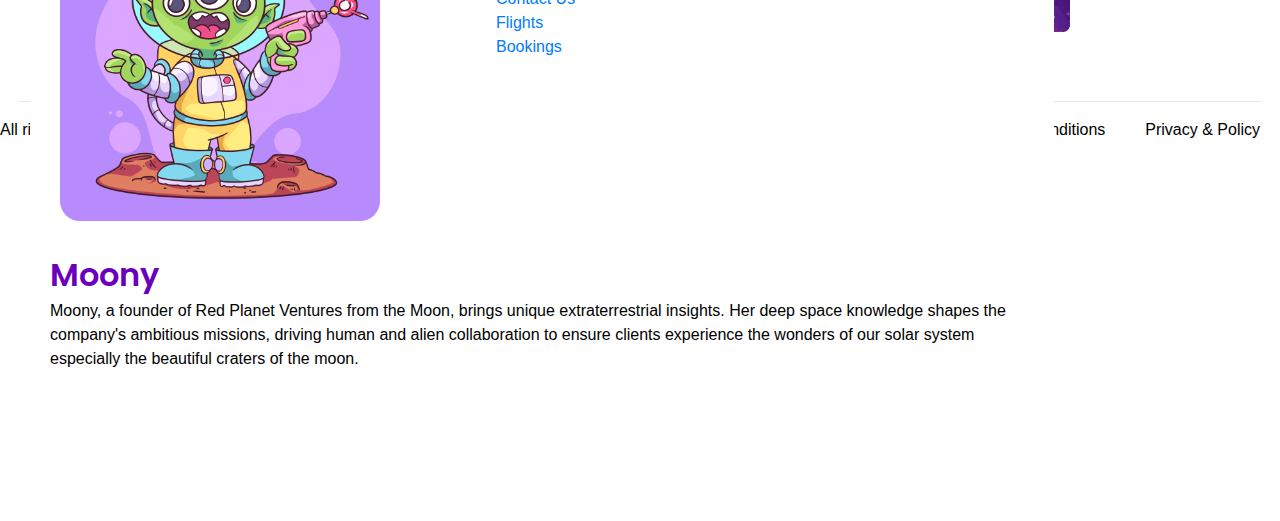
==== commit 3100d5ed: "Code was added and changed" ====
--- a/pages/About_Us.html
+++ b/pages/About_Us.html
@@ -1,185 +1,226 @@
 <!DOCTYPE html>
 <html lang="en">
 <head>
-
     <meta charset="UTF-8">
-    <meta http-equiv="X-UX-Compatible" content="IE-edge">
-    <meta name="viewport" content="width=device-width, initial-scale=1.0"/> 
-    <meta name="keyword" content="HTML, CSS, Template, Bootstrap">
+    <meta http-equiv="X-UA-Compatible" content="IE=edge">
+    <meta name="viewport" content="width=device-width, initial-scale=1.0">
+    <meta name="keywords" content="HTML, CSS, Template, Bootstrap, JavaScript">
     <meta name="author" content="Nastasya Brink 241346">
-
     <title>RED PLANET VENTURES</title>
-
-    <!--link bootstrap
-        link javascript
-        link Google Font files
-        link CSS-->
-
     <link rel="stylesheet" href="../css/main.css">
     <link rel="preconnect" href="https://fonts.googleapis.com">
     <link rel="preconnect" href="https://fonts.gstatic.com" crossorigin>
-    <link href="https://cdn.jsdelivr.net/npm/bootstrap@5.3.3/dist/css/bootstrap.min.css">
-    <link href="C:\Users\brink\Documents\GitHub\Nastasya_Brink_241346_DV100_Term1_Task3\assets\RedPlanetVentures\RedPlanetVentures\Assets\Fonts\porter_sans_block\porter-sans-inline-block-webfont.woff" rel="stylesheet">
-    <link href="https://fonts.googleapis.com/css2?family=Poppins:ital,wght@0,100;0,200;0,300;0,400;0,500;0,600;0,700;0,800;0,900;1,100;1,200;1,300;1,400;1,500;1,600;1,700;1,800;1,900&display=swap" rel="stylesheet">
-    <!-- icon library for the stars -->
+    <link href="https://fonts.googleapis.com/css2?family=Poppins:wght@400;700&display=swap" rel="stylesheet">
+    <link rel="stylesheet" href="../assets/Fonts/porter_sans_block/porter-sans-inline-block-webfont.woff">
+    <link rel="stylesheet" href="https://cdn.jsdelivr.net/npm/bootstrap@4.3.1/dist/css/bootstrap.min.css" integrity="sha384-ggOyR0iXCbMQv3Xipma34MD+dH/1fQ784/j6cY/iJTQUOhcWr7x9JvoRxT2MZw1T" crossorigin="anonymous">
     <link rel="stylesheet" href="https://cdnjs.cloudflare.com/ajax/libs/font-awesome/4.7.0/css/font-awesome.min.css">
 </head>
 
 <body>
     <div class="flexHeaderImageContainer2">
-    <nav>
+      <nav>
         <div class="topNav">
-
-            <a href="../index.html"><img src="../assets/RedPlanetVentures/RedPlanetVentures/Assets/Images/logo.png" width="135px"></a>
-    
-            <div class="topNavRight">
-                <a class="active" href="../index.html">Home</a>
+            <a href="../index.html" class="logo-link"><img src="../assets/RedPlanetVentures/RedPlanetVentures/Assets/Images/logo.png" width="135" alt="Red Planet Ventures Logo"></a>
+            <div class="topNavCenter">
+                <a href="../index.html">Home</a>
                 <a href="About_Us.html">About Us</a>
                 <a href="Contact_Us.html">Contact Us</a>
                 <a href="Flights.html">Flights</a>
-                <a href="cart.html">Cart</a>
-                <input type="search" placeholder="Search.."
-                onsearch="myFunction()">
-            </div>
-           </div>
+                <a href="Bookings.html">Bookings</a>
+            </div>
+            <div class="topNavRight">
+                <input type="search" id="searchInput" placeholder="Search.." onkeyup="searchSections()">
+                <button id="viewCartBtn" class="buttonicon">
+                    <img src="[data-uri]" width="25" alt="Cart Icon">
+                </button>
+            </div>
+        </div>
     </nav>
 
-    <header>
-        <div class="flexHeaderContainer1">
-            <h1 class="heading">About Us</h1>
-            </div>
-    </header>
-
+          <!-- Modal for personalized greeting -->
+          <div id="welcomeModal" class="modal">
+            <div class="modal-content">
+                <span class="close">&times;</span>
+                <p id="welcomeMessage">Welcome!</p>
+            </div>
+        </div>
+
+        <header>
+            <div class="flexHeaderFlightContainer1">
+                <h1 class="heading">About Us</h1>
+            </div>
+        </header>
+    </div>
     <section>
-        <div class="flexAboutContainer1">
-            <div class="flexAboutContainer2">
-        <div class="container-lg my-5">
-            <div class="text14">responsive column widths</div>
-            <div class="row gy-3"> <!-- manually change gutter using g{d}-{n} -->
-              <div class="col-sm-4 col-lg-6">
-                <div class="p-5 bg-primary text-light">col 1</div>
-              </div>
-              <div class="col-sm-4 col-lg-3">
-                <div class="p-5 bg-primary text-light">col 2</div>
-              </div>
-              <div class="col-sm-4 col-lg-3">
-                <div class="p-5 bg-primary text-light">col 3</div>
-              </div>
-            </div>
-          </div>
-        </div>
-    </div>
+        <div class="flexContactContainer1">
+            <div class="flexParagraphContainer">
+                <div class="text1">MORE ABOUT</div>
+                <div class="text12">OUR HISTORY</div>
+                <p>
+                    Red Planet Ventures was established in the early 2020s as a pioneering space travel company, with the vision of making interplanetary exploration accessible to private individuals. The company quickly gained recognition for its cutting-edge technology and innovative approach to space tourism. By developing state-of-the-art spacecraft and ensuring rigorous safety standards, Red Planet Ventures launched its first successful mission to Mars in 2025, marking a significant milestone in commercial space travel. Over the years, the company has expanded its offerings, enabling thousands of passengers to experience the wonders of space, from lunar flybys to Martian surface explorations. Today, Red Planet Ventures is a leader in the industry, continually pushing the boundaries of human space exploration.
+                </p>
+            </div>
+
+            <div class="flexContactContainer2">
+                <div class="flexContactItem1">
+                    <img src="../assets/RedPlanetVentures/RedPlanetVentures/Assets/Images/contactImage.png" alt="Contact Image" width="610px" height="610px">
+                </div>
+            </div>
+        </div>
     </section>
 
     <section>
         <div class="flexWorkContainer1">
-        <!--bootstrap_grid-->
-          <div class="container-lg my-5">
-            <div class="text14">Our Founders</div>
-            <div class="row">
-              <div class="col">
-                <div class="p-5 bg-danger">
-                  <div class="flexWorkContainer2">
-                    <div class="flexNumberContainer">
-                      <div class="text15">1</div>
-                    </div>
-                    <div class="flexWorkContainer3">
-                        <div class="text16">Paragraph...............................................................................................................................................................................................................................................................................................</div>
-                    </div>
-                  </div>
-                </div>
-              </div>
-              <div class="col">
-                <div class="p-5 bg-danger">
-                  <div class="flexWorkContainer2">
-                    <div class="flexNumberContainer">
-                        <div class="text15">2</div>
-                    </div>
-                    <div class="flexWorkContainer3">
-                        <div class="text16">Paragraph...............................................................................................................................................................................................................................................................................................</div>
-                    </div>
-                  </div>
-                </div>
-              </div>
-              <div class="col">
-                <div class="p-5 bg-danger">
-                  <div class="flexWorkContainer2">
-                    <div class="flexNumberContainer">
-                        <div class="text15">3</div>
-                    </div>
-                    <div class="flexWorkContainer3">
-                        <div class="text16">Paragraph...............................................................................................................................................................................................................................................................................................</div>
-                    </div>
-                  </div>
-                </div>
-              </div>
-              <div class="col">
-                <div class="p-5 bg-danger"><div class="flexWorkContainer2">
-                  <div class="flexNumberContainer">
-                    <div class="text15">4</div>
-                  </div>
-                  <div class="flexWorkContainer3">
-                    <div class="text16">Paragraph...............................................................................................................................................................................................................................................................................................</div>
-                  </div>
-                </div>
-              </div>
-              </div>
-            </div>
-          </div>
-        </div>
-      </section>
+            <!--bootstrap_grid-->
+            <div class="container-lg my-5">
+                <div class="text17">WHY CHOOSE RED PLANET VENTURES</div>
+                <div class="row">
+                    <div class="col">
+                        <div class="flexWorkContainer2">
+                            <div class="flexNumberContainer">
+                                <div class="text15">1</div>
+                            </div>
+                            <div class="flexWorkContainer3">
+                                <div class="flexWorkContainer4">
+                                    <div class="text11">Pioneering Space Exploration: </div>
+                                </div>
+                                <br>
+                                <div class="text16"> Red Planet Ventures offers an unparalleled opportunity for clients to be at the forefront of space exploration. By providing access to not just the Moon and Mars but also the distant gas giants like Jupiter, Saturn, Uranus, and Neptune, clients can experience the ultimate adventure, witnessing and contributing to humanity's reach beyond Earth.
+                                </div>
+                            </div>
+                        </div>
+                    </div>
+                    <div class="col">
+                        <div class="flexWorkContainer2">
+                            <div class="flexNumberContainer">
+                                <div class="text15">2</div>
+                            </div>
+                            <div class="flexWorkContainer3">
+                                <div class="text11">Best Space Travel
+                                    <br>
+                                    Services:</div>
+                                <br>
+                                <div class="text16">Unlike other space travel providers that may focus on just one or two destinations, Red Planet Ventures covers a wide range of celestial bodies within our solar system. This comprehensive service allows clients to choose their desired destination based on their personal interests, whether it's the rugged landscapes of Mars or the majestic rings of Saturn.
+                                </div>
+                            </div>
+                        </div>
+                    </div>
+                    <div class="col">
+                        <div class="flexWorkContainer2">
+                            <div class="flexNumberContainer">
+                                <div class="text15">3</div>
+                            </div>
+                            <div class="flexWorkContainer3">
+                                <div class="text11">Cutting-Edge Technology 
+                                <br> 
+                                and Safety: </div>
+                                <br>
+                                <div class="text16">Red Planet Ventures utilizes state-of-the-art spacecraft and employs rigorous safety protocols to ensure that all missions are conducted with the highest standards of technology and security. Clients can trust that their journey through space will be both thrilling and safe, thanks to the advanced engineering and meticulous planning behind every mission.
+                                </div>
+                            </div>
+                        </div>
+                    </div>
+                    <div class="col">
+                        <div class="flexWorkContainer2">
+                            <div class="flexNumberContainer">
+                                <div class="text15">4</div>
+                            </div>
+                            <div class="flexWorkContainer3">
+                                <div class="text11">Educational and Scientific Opportunities: </div>
+                                <br>
+                                <div class="text16">
+                                    Traveling with Red Planet Ventures offers clients the chance to participate in groundbreaking scientific research and educational experiences. Whether it's conducting experiments on the lunar surface or exploring the potential for life on Mars, clients can contribute to significant scientific discoveries while expanding their own knowledge and understanding of the universe.
+                                </div>
+                            </div>
+                        </div>
+                    </div>
+                </div>
+            </div>
+        </div>
+    </section>
 
     <section>
-        
+        <div class="flexWorkContainer1">
+            <!--bootstrap_grid-->
+            <div class="container-lg my-5">
+                <div class="text17">OUR FOUNDERS</div>
+                <div class="row">
+                    <div class="col">
+                        <div class="flexWorkContainer2">
+                            <div class="flexWorkItem1">
+                                <img src="../assets/RedPlanetVentures/RedPlanetVentures/Assets/Images/Founder2.jpg" alt="Founder Image">
+                            </div>
+                            <div class="flexWorkContainer3">
+                                <div class="text11">Moau-mu</div>
+                                <div class="text16">One of the founders of Red Planet Ventures is Mars Man Moau-mu. His mission was to educate Earthlings about the fate of their own planet if immediate action against climate change wasn't taken. His relentless enthusiasm and foresight have been instrumental in making Red Planet Ventures a trailblazer in interplanetary travel and scientific discovery.</div>
+                            </div>
+                        </div>
+                    </div>
+                    <div class="col">
+                        <div class="flexWorkContainer2">
+                            <div class="flexWorkItem1">
+                                <img src="../assets/RedPlanetVentures/RedPlanetVentures/Assets/Images/Founder1.jpg" alt="Founder Image">
+                            </div>
+                            <div class="flexWorkContainer3">
+                                <div class="text11">Ju-alfjfh</div>
+                                <div class="text16">Ju-alfjfh, the head founder and primary financier of Red Planet Ventures, is a formidable force in the realm of space exploration. Hailing from the gas-rich environs of Jupiter, Ju-alfjfh leveraged his vast wealth amassed from gas mining operations to breathe life into the company's ambitious endeavors.
+                                </div>
+                            </div>
+                        </div>
+                    </div>
+                    <div class="col">
+                        <div class="flexWorkContainer2">
+                            <div class="flexWorkItem1">
+                                <img src="../assets/RedPlanetVentures/RedPlanetVentures/Assets/Images/Founder3.jpg" alt="Founder Image">
+                            </div>
+                            <div class="flexWorkContainer3">
+                                <div class="text11">Moony</div>
+                                <div class="text16">Moony, a founder of Red Planet Ventures from the Moon, brings unique extraterrestrial insights. Her deep space knowledge shapes the company's ambitious missions, driving human and alien collaboration to ensure clients experience the wonders of our solar system especially the beautiful craters of the moon.</div>
+                            </div>
+                        </div>
+                    </div>
+                </div>
+            </div>
+        </div>
     </section>
 
     <footer>
         <div class="flexFooterContainer">
             <div class="flexFooterContainer1">
-                    <div class="flexFooterItem1"><img src="../assets/RedPlanetVentures/RedPlanetVentures/Assets/Images/logo.png"></div>
-                        <br>
-                    <p>Offering unforgettable trips to
-                    explore planets in our solar
-                    system. </p>
-                </div>
-    
+                <div class="flexFooterItem1"><img src="../assets/RedPlanetVentures/RedPlanetVentures/Assets/Images/logo.png" alt="Red Planet Ventures Logo"></div>
+                <br>
+                <p>Offering unforgettable trips to explore planets in our solar system.</p>
+            </div>
+
             <div class="flexFooterContainer2">
                 <h4 class="heading">Company</h4>
-                <a href="../index.html" class="btn btn-success">Home</a>
-                <a href="../pages/About_Us.html" class="btn btn-success">About Us</a>
-                <a href="../pages/Contact_Us.html" class="btn btn-success">Contact Us</a>
-                <a href="../pages/Flights.html" class="btn btn-success">Flights</a>
-                <a href="../pages/cart.html" class="btn btn-success">Cart</a>
-            </div>
-    
+                <a href="../index.html">Home</a>
+                <a href="../pages/About_Us.html">About Us</a>
+                <a href="../pages/Contact_Us.html">Contact Us</a>
+                <a href="../pages/Flights.html">Flights</a>
+                <a href="../pages/Bookings.html">Bookings</a>
+            </div>
+
             <div class="flexFooterContainer3">
                 <h4 class="heading">Social Media links</h4>
                 <div class="flexFooterContainer4">
-                    <div class="flexFooterItem2"><img src="../assets/RedPlanetVentures/RedPlanetVentures/Assets/Images/smFacebook.png"></div>
+                    <a href="https://www.facebook.com/theopenwindow/"><div class="flexFooterItem2"><img src="../assets/RedPlanetVentures/RedPlanetVentures/Assets/Images/smFacebook.png" alt="Facebook"></div></a>
+                    <a href="https://www.instagram.com/openwindowinstitute/?hl=en"><div class="flexFooterItem2"><img src="../assets/RedPlanetVentures/RedPlanetVentures/Assets/Images/smInstagram.png" alt="Instagram"></div></a>
+                    <a href="https://www.tiktok.com/@open_window_"><div class="flexFooterItem2"><img src="../assets/RedPlanetVentures/RedPlanetVentures/Assets/Images/smTicktock.png" alt="TikTok"></div></a>
+                    <a href="https://twitter.com/open_window_?ref_src=twsrc%5Egoogle%7Ctwcamp%5Eserp%7Ctwgr%5Eauthor"><div class="flexFooterItem2"><img src="../assets/RedPlanetVentures/RedPlanetVentures/Assets/Images/smX.png" alt="Twitter"></div></a>
+                </div>
+            </div>
+        </div>
+        <hr class="solid" width="97%">
+        <div class="flexFooterContainer5">
+            <div class="flexFooterItem6">All rights reserved @ Open Window 2024</div>
+            <div class="flexFooterItem7">
+                <div>Terms & Conditions</div>
+                <div>Privacy & Policy</div>
+            </div>
+        </div>
+    </footer>
     
-                    <div class="flexFooterItem2"><img src="../assets/RedPlanetVentures/RedPlanetVentures/Assets/Images/smInstagram.png"></div>
-    
-                    <div class="flexFooterItem2"><img src="../assets/RedPlanetVentures/RedPlanetVentures/Assets/Images/smTicktock.png"></div>
-    
-                    <div class="flexFooterItem2"><img src="../assets/RedPlanetVentures/RedPlanetVentures/Assets/Images/smX.png"></div>
-                </div>
-            </div>
-        </div>
-    
-            <hr class="solid" width="97%">
-            <div class="flexFooterContainer5">
-                <div class="flexFooterItem6">
-                    <div >All rights reserved @ Open Window 2024</div></div>
-                <div class="flexFooterItem7">
-                    <div>Terms & Conditions</div>
-                    <div>Privacy & Policy</div>
-                    </div></div>
-               
-    </footer>
-
-    
-    <script src="js/script.js"></script>
+    <script src="../script.js"></script>
 </body>
-</html>
-
-
+</html>--- a/css/main.css
+++ b/css/main.css
@@ -5,21 +5,26 @@
     width: 100%;
 }
 
+@font-face {
+    font-family: 'PorterSans';
+    src: url(../assets/RedPlanetVentures/RedPlanetVentures/Assets/Fonts/porter_sans_block/porter-sans-inline-block-webfont.woff) format("woff");
+}
+
 /*Headings/ text settings starts here............................................................................................................................................................................................*/  
-
-
 h1{
-    font-family: url(C:\Users\brink\Documents\GitHub\Nastasya_Brink_241346_DV100_Term1_Task3\assets\RedPlanetVentures\RedPlanetVentures\Assets\Fonts\porter_sans_block\porter-sans-inline-block-webfont.woff);
-    font-size: 25px;
-    color: #000000;
+    font-family: 'PorterSans';
+    font-size: 32px;
+    color: #ff0000;
     text-align: left;
     text-transform: uppercase;
     letter-spacing: 0px;
     margin-left: 30px;
-}
+    margin-bottom: 20px;
+}
+
 
 h1.heading{
-    font-family: 'Porter-sans-inline-block-webfont', sans-serif;
+    font-family: 'PorterSans';
     font-size: 25px;
     color: #ffffff;
     text-align: left;
@@ -27,10 +32,21 @@
     letter-spacing: 0px;
     margin-left: 30px;
 }
-
-h2{
-    font-family: 'Poppins', sans-serif;
+.text18{
+    font-family: 'Poppins', serif;
     font-size: 25px;
+    font-weight: 700;
+    color: #6a00bc;
+    text-align: left;
+    text-transform: uppercase;
+    letter-spacing: 0px;
+    margin-left: 35px;
+}
+
+h2.heading1 {
+    font-family: 'Poppins', sans-serif;
+    font-size: 32px;
+    font-weight: 700;
     color: #000000;
     text-align: left;
     text-transform: uppercase;
@@ -38,14 +54,15 @@
     margin-left: 30px;
 }
 
-h2.heading{
-    font-family: 'Poppins', sans-serif;
-    font-size: 25px;
+h2.heading2 {
+    font-family: 'Poppins', sans-serif;
+    font-size: 32px;
+    font-weight: 700;
     color: #ffffff;
     text-align: left;
     text-transform: uppercase;
     letter-spacing: 0px;
-    margin-left: 30px;
+    margin-left: 32px;
 }
 
 h3{
@@ -58,12 +75,13 @@
 }
 
 h3.heading{
-    font-family: 'Poppins', sans-serif;
-    font-size: 40px;
+    font-family: 'PorterSans';
+    font-size: 30px;
     color: #ffffff;
     text-align: left;
     text-transform: uppercase;
     letter-spacing: 0px;
+    margin-top: 30px;
     margin-left: 50px;
 }
 
@@ -79,6 +97,7 @@
 h4.heading{
     font-family: 'Poppins', sans-serif;
     font-size: 16px;
+    font-weight: 600;
     color: #000000;
     text-align: left;
     text-transform: uppercase;
@@ -94,6 +113,7 @@
 
 h6{
     color:#48aebf;
+    font-size: 14px;
     text-align: left;
     font-family: 'Poppins', sans-serif;
     font-style: normal;
@@ -101,15 +121,17 @@
 }
 
 h6.heading{
-    color:#00d9ff;
+    color:#48aebf;
     text-align: center;
     font-family: 'Poppins', sans-serif;
     font-style: normal;
+    margin-top: 50px;
 }
 
 .text1{
     color:#48aebf;
-    font-size: small;
+    font-weight: 500;
+    font-size: medium;
     text-align: left;
     font-family: 'Poppins', sans-serif;
     font-style: normal;
@@ -118,7 +140,7 @@
 
 .text2{
     font-family: 'Poppins', sans-serif;
-    font-size: 10px;
+    font-size: 14px;
     color: #969696;
     text-align: left;
     letter-spacing: 0px;
@@ -129,7 +151,7 @@
 
 .text3{
     font-family: 'Poppins', sans-serif;
-    font-size: 10px;
+    font-size: 14px;
     color: #ffffff;
     text-align: left;
     letter-spacing: 0px;
@@ -173,21 +195,20 @@
 
 .text7{
     font-family: 'Poppins', sans-serif;
-    font-size: 14px;
+    font-size: 16px;
     color: #ffffff;
     text-align: left;
     letter-spacing: 0px;
     margin-top: 20px;
-    margin-right: 20px;
     margin-bottom: 20px;
-    padding-left: 2em;
-    padding-right: 2em;
+    padding-left: 20px;
+    padding-right: 50px;
 }
 
 .text10{
     font-family: 'Poppins', sans-serif;
-    font-size: 25px;
-    font-weight: 500;
+    font-size: 24px;
+    font-weight: 600;
     color: #ffffff;
     text-align: center;
     letter-spacing: 1px;
@@ -205,29 +226,29 @@
 
 .text11{
     font-family: 'Poppins', sans-serif;
-    font-size: 40px;
+    font-size: 32px;
+    font-weight: 600;
+    color: #6a00bc;
+    text-align: left;
+    letter-spacing: 0px;
+    margin-left: 20px;
+}
+
+.text12{
+    font-family: 'Poppins', sans-serif;
+    font-size: 32px;
+    font-weight: 600;
+    color: #6a00bc;
+    text-align: left;
+    letter-spacing: 0px;
+    margin-left: 30px;
+}
+
+.text13{
+    font-family: 'Poppins', sans-serif;
+    font-size: 35px;
     font-weight: 600;
     color: #ffffff;
-    text-align: left;
-    letter-spacing: 0px;
-    margin-left: 30px;
-}
-
-.text12{
-    font-family: 'Poppins', sans-serif;
-    font-size: 40px;
-    font-weight: 600;
-    color: #6a00bc;
-    text-align: left;
-    letter-spacing: 0px;
-    margin-left: 30px;
-}
-
-.text13{
-    font-family: 'Poppins', sans-serif;
-    font-size: 40px;
-    font-weight: 600;
-    color: #ffffff;
     text-align: center;
     letter-spacing: 0px;
     margin-bottom: 20px;
@@ -240,20 +261,23 @@
 
 .text15{
     color: rgb(255, 255, 255);
+    font-size: xx-large;
+    font-weight: 600;
     text-align: center;
     margin-left: 32px;
-    margin-top: 22px;
+    margin-top: 15px;
 }
 
 .text16{
     color: rgb(0, 0, 0);
     text-align: left;
-}
-
+    margin-left: 20px;
+    margin-right: 20px; 
+}
 
 p{
     font-family: 'Poppins', sans-serif;
-    font-size: 14px;
+    font-size: 16px;
     color: #000000;
     text-align: left;
     letter-spacing: 0px;
@@ -273,6 +297,37 @@
     padding-right: 2em;
 }
 
+.text17{
+    font-family: 'Poppins', sans-serif;
+    font-size: 32px;
+    font-weight: 600;
+    color: #ffffff;
+    text-align: center;
+    letter-spacing: 0px;
+}
+
+.text19{
+    font-family: 'Poppins', sans-serif;
+    font-size: 32px;
+    font-weight: 600;
+    color: #ffffff;
+    text-align: left;
+    letter-spacing: 0px;
+    margin-left: 30px;
+}
+
+.text20{
+    font-family: 'Poppins', sans-serif;
+    font-size: 16px;
+    color: #ffffff;
+    text-align: left;
+    letter-spacing: 0px;
+    margin-top: 20px;
+    margin-bottom: 20px;
+    padding-left: 30px;
+    padding-right: 50px;
+}
+
 /*Headings/ text settings starts here............................................................................................................................................................................................*/ 
 
 .flexHeaderImageContainer{
@@ -292,62 +347,154 @@
 }
 
 /*navigation bar starts here............................................................................................................................................................................................*/  
-
-/*navigation bar*/  
-.topNav{ 
-    overflow: hidden;
+/* Navigation bar */
+.topNav {
+    display: flex;
+    justify-content: space-between;
+    align-items: center;
     background-color: #ffffffb1;
     margin-top: 10px;
     padding: 15px;
     border-radius: 50px;
 }
 
-/* links inside the navigation bar */
-.topNav a{
-    float: left;
-    display: block;
-    color: rgb(0, 0, 0);
-    text-align: center;
-    padding: 20px 48px;
+/* Centered links */
+.topNavCenter {
+    text-align: center;
+    flex-grow: 1;
+}
+
+.topNavCenter a {
+    display: inline-block;
+    padding: 20px 24px;
     text-decoration: none;
+    color: black;
     font-size: 17px;
 }
 
-.topNav img{
-    float: left;
-}
-
-.topNavCenter {
-    float: center;
-}
-
-/* Change the color of links on hover */
-.topNav a:hover {
-    background-color: #ddd;
-    color: black;
-}
-
-/* "active" element to highlight the current page */
-.topNav a.active {
-    background-color: #d03252;
-    color: white;
-}
-
-.topNav a.active:hover {
-    background-color: #ddd;
-    color: black;
-}
-
-/* search box inside the navigation bar */
-.topNav input[type=search] {
-    padding: 20px;
-    border: none;
+/* Logo */
+.logo-link {
+    text-decoration: none;
+}
+
+.topNav img {
+    width: 230px;
+    height: auto;
+    margin-left: 30px;
+}
+
+/* Search box and cart icon */
+.topNavRight {
+    display: flex;
+    align-items: center;
+}
+
+#searchInput {
+    padding: 12px;
     margin-right: 16px;
     font-size: 17px;
-    font-family: 'Poppins', sans-serif;
-}
-
-/*navigation bar ends here............................................................................................................................................................................................*/ 
+    border: none;
+}
+
+.topNavRight{
+    margin-right: 30px;
+}
+
+.buttonicon img {
+    width: 25px;
+    height: auto;
+    margin-left: 0px;
+}
+
+/* Hover effects */
+.topNav a:hover,
+.topNav input:hover {
+    background-color: #ddd;
+    color: #000000;
+}
+
+/* Active link */
+.topNav a.active {
+    color: #ff0000;
+    font-weight: bold;
+}
+
+/* Responsive adjustments */
+@media screen and (max-width: 768px) {
+    .topNav {
+        flex-wrap: wrap;
+    }
+    
+    .topNavCenter {
+        order: 1;
+        flex-basis: 100%;
+        text-align: center;
+    }
+    
+    .topNavRight {
+        order: 3;
+        margin-top: 10px;
+    }
+}
+/*navigation bar ends here............................................................................................................................................................................................*/
+
+/*carousel starts here............................................................................................................................................................................................*/
+.carousel-container {
+    position: relative;
+    max-width: 600px;
+    width: 100%;
+    margin: auto;
+    overflow: hidden;
+    border: none;
+    border-radius: 10px;
+    background-color: none;
+}
+
+.carousel {
+    display: flex;
+    transition: transform 0.5s ease-in-out;
+}
+
+.carousel-item {
+    min-width: 100%;
+    box-sizing: border-box;
+    display: none; /* Hide all items by default */
+}
+
+.carousel-item.active {
+    display: block; /* Show the active item */
+}
+
+.carousel-item img {
+    width: 100%;
+    border-radius: 10px;
+}
+
+.carousel-button {
+    position: absolute;
+    top: 50%;
+    transform: translateY(-50%);
+    background-color: rgba(0, 0, 0, 0.5);
+    color: white;
+    border: none;
+    padding: 10px;
+    cursor: pointer;
+    border-radius: 50%;
+    z-index: 1;
+}
+
+.prev {
+    left: 10px;
+}
+
+.next {
+    right: 10px;
+}
+
+.carousel-button:hover {
+    background-color: rgba(0, 0, 0, 0.7);
+}
+/*carousel ends here............................................................................................................................................................................................*/
 
 .flexHomeContainer1{
     display: flex;
@@ -356,9 +503,8 @@
     flex-direction: row;
     align-items: left;
     justify-content: left;
-    margin-top: 520px;
+    margin-top: 480px;
     margin-left: 100px;
-    font-family: 'Poppins', sans-serif;
 }
 
 .flexHomeItem1 img{
@@ -366,25 +512,12 @@
     margin-left: 20px;
 }
 
-@font-face {
-    font-family: 'PorterSans';
-    src: url(../assets/RedPlanetVentures/RedPlanetVentures/Assets/Fonts/porter_sans_block/porter-sans-inline-block-webfont.woff) format(".woff");
-}
-
-.flexHomeContainerItem h1{
-        max-width: 607px;
-        text-align: center;
-        margin: auto;
-        font-size: 35px;
-        font-family: 'PorterSans';
-}
       
 .flexHomeContainerItem h2{
     max-width: 607px;
     text-align: center;
     margin: auto;
     font-size: 25px;
-    font-family: 'PorterSans';
 }
 
 .flexHomeContainer2{
@@ -410,74 +543,10 @@
 }
 
 /*Slideshow starts here............................................................................................................................*/
-* {box-sizing:border-box}
-
-/* Slideshow container */
-.slideshow-container {
-  max-width: 1000px;
-  position: relative;
-  margin: auto;
-}
-
-/* Hide the images by default */
-.mySlides {
-  display: none;
-}
-
-/* Next & previous buttons */
-.prev, .next {
-  cursor: pointer;
-  position: absolute;
-  top: 50%;
-  width: auto;
-  margin-top: -22px;
-  padding: 16px;
-  color: white;
-  font-weight: bold;
-  font-size: 18px;
-  transition: 0.6s ease;
-  border-radius: 0 3px 3px 0;
-  user-select: none;
-}
-
-/* Position the "next button" to the right */
-.next {
-  right: 0;
-  border-radius: 3px 0 0 3px;
-}
-
-/* On hover, add a black background color with a little bit see-through */
-.prev:hover, .next:hover {
-  background-color: rgba(0,0,0,0.8);
-}
-
-/* The dots/bullets/indicators */
-.dot {
-  cursor: pointer;
-  height: 15px;
-  width: 15px;
-  margin: 0 2px;
-  background-color: #bbb;
-  border-radius: 50%;
-  display: inline-block;
-  transition: background-color 0.6s ease;
-}
-
-.active, .dot:hover {
-  background-color: #717171;
-}
-
-/* Fading animation */
-.fade {
-  animation-name: fade;
-  animation-duration: 1.5s;
-}
-
-@keyframes fade {
-  from {opacity: .4}
-  to {opacity: 1}
-}
-
+.flexHomeContainer3{
+    display: flex;
+    flex-direction: row;
+}
 /*Slideshow end here............................................................................................................................*/
 
 .flexHomeContainer4{
@@ -501,6 +570,7 @@
     text-decoration: none;
     display: inline-block;
     font-size: 16px;
+    font-weight: 600;
     margin: 4px 2px;
     margin-left: 30px;
     transition-duration: 0.4s;
@@ -535,8 +605,8 @@
     width: 90%;
     flex-direction: column;
     justify-content: center;
-    align-items: center;
-    margin-right: 50px;
+    align-items: end;
+    margin-right: 100px;
 }
 
 .flexHomeItem2{
@@ -549,7 +619,7 @@
 .flexHomeContainer8{
     display: flex;
     width: 100%;
-    height: 760px;
+    height: 770px;
     flex-direction: column;
     background-color:#6a00bc;
 }
@@ -594,6 +664,7 @@
 
 .flexButtonContainer{
     display: flex;
+    flex-direction: row;
     width: 100%;
     align-items: left;
     justify-content: left;
@@ -604,11 +675,12 @@
     border-radius: 12px;
     color: rgb(255, 255, 255);
     background-color: #ff0000;
-    padding: 17px 7px;
+    padding: 17px 10px;
     text-align: center;
     text-decoration: none;
     display: inline-block;
     font-size: 16px;
+    font-weight: 600;
     margin: 15px 685px;
     transition-duration: 0.4s;
     cursor: pointer;
@@ -626,12 +698,13 @@
     border-radius: 12px;
     color: rgb(255, 255, 255);
     background-color: #ff0000;
-    padding: 17px 7px;
+    padding: 30px 7px;
     width: 200px;
     text-align: center;
     text-decoration: none;
     display: inline-block;
     font-size: 16px;
+    font-weight: 600;
     margin: 4px 2px;
     transition-duration: 0.4s;
     cursor: pointer;
@@ -684,23 +757,93 @@
     color: white;
   }
 
-  .w3-button{
+  .button6{
+    border: none;
+    border-radius: 12px;
+    color: rgb(255, 255, 255);
+    background-color: #cc0404;
+    padding: 17px 7px;
+    width: 200px;
+    text-align: center;
+    text-decoration: none;
+    display: inline-block;
+    font-size: 16px;
+    margin: 4px 2px;
+    transition-duration: 0.4s;
+    cursor: pointer;
+    margin-left: 500px;
+  }
+
+  .button6:hover {
+    background-color: #008CBA;
+    color: white;
+  }
+
+  .w3-button {
+    display: flex;
+    flex-direction: row;
     border: none;
     border-radius: 12px;
     color: rgb(255, 255, 255);
     background-color: #6a00bc;
-    padding: 20px;
-    width: 100px;
-    text-align: center;
+    width: 150px; /* Increased width to accommodate input box and buttons */
     text-decoration: none;
-    display: inline-block;
     font-size: 16px;
     margin: 4px 2px;
-    transition-duration: 0.4s;
     cursor: pointer;
     margin-left: 30px;
-  }
-
+    align-items: center; /* Align items in the center vertically */
+    justify-content: space-between; /* Add space between buttons and input */
+}
+
+.minus, .plus {
+    background-color: #6a00bc;
+    color: white;
+    border: none;
+    font-size: 20px;
+    cursor: pointer;
+    border-radius: 12px; /* Ensure buttons have rounded corners */
+    padding: 10px; /* Add padding for better appearance */
+}
+
+.input-box {
+    width: 50px; /* Adjust width of the input box */
+    text-align: center;
+    font-size: 16px;
+}
+
+  .w3-button2{
+    display: flex;
+    flex-direction: row;
+    border: none;
+    border-radius: 12px;
+    color: rgb(255, 255, 255);
+    background-color: #48aebf;
+    width: 150px; /* Increased width to accommodate input box and buttons */
+    text-decoration: none;
+    font-size: 16px;
+    margin: 4px 2px;
+    cursor: pointer;
+    margin-left: 30px;
+    align-items: center; /* Align items in the center vertically */
+    justify-content: space-between; /* Add space between buttons and input */
+  }
+  
+  .minus2, .plus2 {
+    background-color: #48aebf;
+    color: white;
+    border: none;
+    font-size: 20px;
+    cursor: pointer;
+    border-radius: 12px; /* Ensure buttons have rounded corners */
+    padding: 10px; /* Add padding for better appearance */
+}
+
+.input-box {
+    width: 50px; /* Adjust width of the input box */
+    text-align: center;
+    font-size: 16px;
+}
 /*Contact Page starts here..........................................................................................................................................................................................................................................................................................................................................................................................*/
 
 .flexHeadingContainer{
@@ -736,7 +879,7 @@
 }
 
 .flexContactItem1{
-    margin-bottom: 50px;
+   display: flex;
 }
 /*...............................................................................................................................*/
 .flexContactContainer3{
@@ -750,6 +893,8 @@
     flex-direction: column;
     width: 50%;
     margin: 100px;
+    margin-top: 60px;
+    margin-bottom: 50px;
 }
 
 .flexContactContainer5{
@@ -769,16 +914,24 @@
     display: flex;
     flex-direction: column;
     width: 100%;
+    margin-top: 140px;
+}
+
+#map{
+    margin-left: 30px;
 }
 
 .flexContactContainer8{
     display: flex;
     flex-direction: row;
-    width: 100%
-}
-
-.flexContactItem2{
-   margin: none;
+    width: 100%;
+    margin-left: 30px;
+}
+
+.flexContactItem2 img{
+        flex: 25%;
+        width: 110px;
+        padding-right: 10px;
 }
 
 @font-face{
@@ -845,11 +998,35 @@
     justify-content: flex-start;
     border: none;
 }
+
+.flexFormItem3{
+    display: flex;
+    width: 80%;
+    background-color: #ffffff;
+    margin-left: 50px;
+    margin-right: 50px;
+    margin-bottom: 20px;
+    padding: 15px;
+    border-radius: 10px;
+    border: none;
+}
+
+.flexFormItem4{
+    display: flex;
+    width: 80%;
+    background-color: #ffffffb1;
+    margin-left: 50px;
+    margin-right: 50px;
+    margin-bottom: 20px;
+    border-radius: 10px;
+    justify-content: flex-start;
+    border: none;
+}
 /*the form ends here*/
 
 /*Flight page starts here..........................................................................................................................................................................................................................................................................................................................................................................................................................................................*/
 
-.flexHeaderContainer1{
+.flexHeaderFlightContainer1{
     display: flex;
     width: 100%;
     height: 345px;
@@ -858,14 +1035,14 @@
     justify-content: center;
 }
 
-.flexHeaderContainer2{
+.flexHeaderFlightContainer2{
     display: flex;
     width: 100%;
     flex-direction: row;
     align-items: center;
     justify-content: center;
     background-color: #6a00bc;
-    margin-bottom: 2px;
+    margin-top: 5px;
 }
 
 .flexbox1{
@@ -936,31 +1113,6 @@
     flex-direction: column;
 }
 
-.flexStarContainer1{
-    display: flex;
-    width: 90%;
-    max-width: 90%;
-    flex-direction: row;
-    align-items: center;
-    justify-content: left;
-    margin-left: 20px;
-    float: right;
-    margin-left: 30px;
-}
-
-.one {
-    color: orange;
-}
-
-.vl {
-    border-left: 3px solid #bbb;
-    height: 50px;
-    left: 20%;
-    margin-left: 50px;
-    padding: 10px;
-    top: 0;
-}
-
 .flexInformationContainer{
     display: flex;
     width: 50%;
@@ -1010,23 +1162,6 @@
     flex-direction: column;
     justify-content: left;
 }
-
-.w3-button2{
-    border: none;
-    border-radius: 12px;
-    color: rgb(255, 255, 255);
-    background-color: #48aebf;
-    padding: 20px;
-    width: 100px;
-    text-align: center;
-    text-decoration: none;
-    display: inline-block;
-    font-size: 16px;
-    margin: 4px 2px;
-    transition-duration: 0.4s;
-    cursor: pointer;
-    margin-left: 30px;
-  }
 
   /*Image fade effect..............................................................................................................................*/
 
@@ -1061,6 +1196,92 @@
 
   /*Image fade effect..............................................................................................................................*/
 
+ /* The Modal (background) */
+.modal {
+    display: none; /* Hidden by default */
+    position: fixed; /* Stay in place */
+    z-index: 1; /* Sit on top */
+    left: 0;
+    top: 0;
+    width: 100%; /* Full width */
+    height: 100%; /* Full height */
+    overflow: auto; /* Enable scroll if needed */
+    background-color: rgb(0,0,0); /* Fallback color */
+    background-color: rgba(0,0,0,0.4); /* Black w/ opacity */
+    -webkit-animation-name: fadeIn; /* Fade in the background */
+    -webkit-animation-duration: 0.4s;
+    animation-name: fadeIn;
+    animation-duration: 0.4s
+  }
+  
+  /* Modal Content */
+  .modal-content {
+    position: fixed;
+    bottom: 0;
+    background-color: #fefefe;
+    width: 100%;
+    -webkit-animation-name: slideIn;
+    -webkit-animation-duration: 0.4s;
+    animation-name: slideIn;
+    animation-duration: 0.4s
+  }
+  
+  /* The Close Button */
+  .close {
+    color: white;
+    float: right;
+    font-size: 28px;
+    font-weight: bold;
+  }
+  
+  .close:hover,
+  .close:focus {
+    color: #000;
+    text-decoration: none;
+    cursor: pointer;
+  }
+  
+  .modal-header {
+    padding: 2px 16px;
+    background-color: #ff0000;
+    color: white;
+  }
+  
+  .modal-body {padding: 2px 16px;}
+  
+  .modal-footer {
+    padding: 2px 16px;
+    background-color: #ff0000;
+    color: white;
+  }
+  
+  /* Add Animation */
+  @-webkit-keyframes slideIn {
+    from {bottom: -300px; opacity: 0} 
+    to {bottom: 0; opacity: 1}
+  }
+  
+  @keyframes slideIn {
+    from {bottom: -300px; opacity: 0}
+    to {bottom: 0; opacity: 1}
+  }
+  
+  @-webkit-keyframes fadeIn {
+    from {opacity: 0} 
+    to {opacity: 1}
+  }
+  
+  @keyframes fadeIn {
+    from {opacity: 0} 
+    to {opacity: 1}
+  }
+
+  .flexStarContainer1{
+    display: flex;
+    flex-direction: row;
+    margin-left: 30px;
+  }
+
 /*About page starts here..........................................................................................................................................................................................................................................................................................................................................................................................................................................................*/
 
 .flexAboutContainer1{
@@ -1068,7 +1289,6 @@
     flex-direction: row;
     width: 100%;
     height: 600px;
-    margin-top: 70px;
     background-color: #ffffff;
 }
 
@@ -1076,8 +1296,19 @@
     display: flex;
     flex-direction: row;
     width: 100%;
-    margin-top: 100px;
-    margin-left: 50px;
+  margin: 20px;
+}
+
+.flexAboutItem1{
+    display: flex;
+    flex-direction: row;
+}
+
+.flexAboutItem2{
+    display: flex;
+    flex-direction: row;
+    margin-left: 20px;
+    margin-right: 20px;
 }
 
 .flexWorkContainer1{
@@ -1089,12 +1320,27 @@
     text-align: center;
 }
 
+.row1{
+    display: flex;
+    height: 400px;
+}
+
+
+.row2{
+     display: flex;
+     height: 750px;
+}
+
 .flexWorkContainer2{
     display: flex;
     flex-direction: column;
-    width: 100%;
-    height: 500px;
-    text-align: center;
+    width: 80%;
+    height: 650px;
+    text-align: center;
+    margin-top: 20px;
+    margin-left: 30px;
+    border-radius: 20px;
+    background-color: #ffffff;
 }
 
 .flexWorkContainer3{
@@ -1104,6 +1350,8 @@
     margin-top: 30px;
 }
 
+
+
 .flexNumberContainer{
     display: flex;
     flex-direction: row;
@@ -1111,8 +1359,19 @@
     height: 80px;
     text-align: center;
     border-radius: 50%;
-    margin-left: 60px;
+    margin-top: 30px;
+    margin-left: 100px;
     background-color: #6a00bc;
+}
+
+.flexWorkItem1 img{
+    display: flex;
+    flex-direction: row;
+    width: 320px;
+    margin-top: 30px;
+    margin-left: 30px;
+    margin-right: 30px;
+    border-radius: 20px;
 }
 
 /*Cart page starts here..........................................................................................................................................................................................................................................................................................................................................................................................................................................................*/
@@ -1120,8 +1379,8 @@
         display: flex;
         flex-direction: row;
         width: 100%;
-        height: 800px;
-        background-color: #6a00bc;
+        height: 900px;
+        background-color: #ffffff;
         text-align: center;
 }
 
@@ -1131,6 +1390,7 @@
     width: 50%;
     height: 700px;
     text-align: center;
+    margin: 50px;
 }
 
 .flexCartContainer3 {
@@ -1139,6 +1399,7 @@
     width: 50%;
     height: 700px;
     text-align: center;
+    margin: 50px;
 }
 
 .flexCartContainer4 {
@@ -1154,9 +1415,33 @@
     flex-direction: column;
     width: 100%;
     height: 50%;
-}
-
-/*Footer starts here..............................................................................................................................*/
+    margin-top: 95px;
+}
+
+.flexCartContainer5 {
+    display: flex;
+    flex-direction: row;
+    width: 100%;
+    height: 900px;
+    background-color: #6a00bc;
+    text-align: center;
+}
+
+.flexCartContainer6 {
+    display: flex;
+    flex-direction: column;
+    width: 50%;
+    height: 700px;
+    text-align: center;
+    margin: 50px;
+}
+
+ /*Cart..............................................................................................................................*/
+  
+
+   /*Cart ends here..............................................................................................................................*/
+
+/*Footer starts here......................................................................................................................................................................................................................................................................................................................................................................................................................................................*/
 .flexFooterContainer{
     display: flex;
     flex: 100%;
